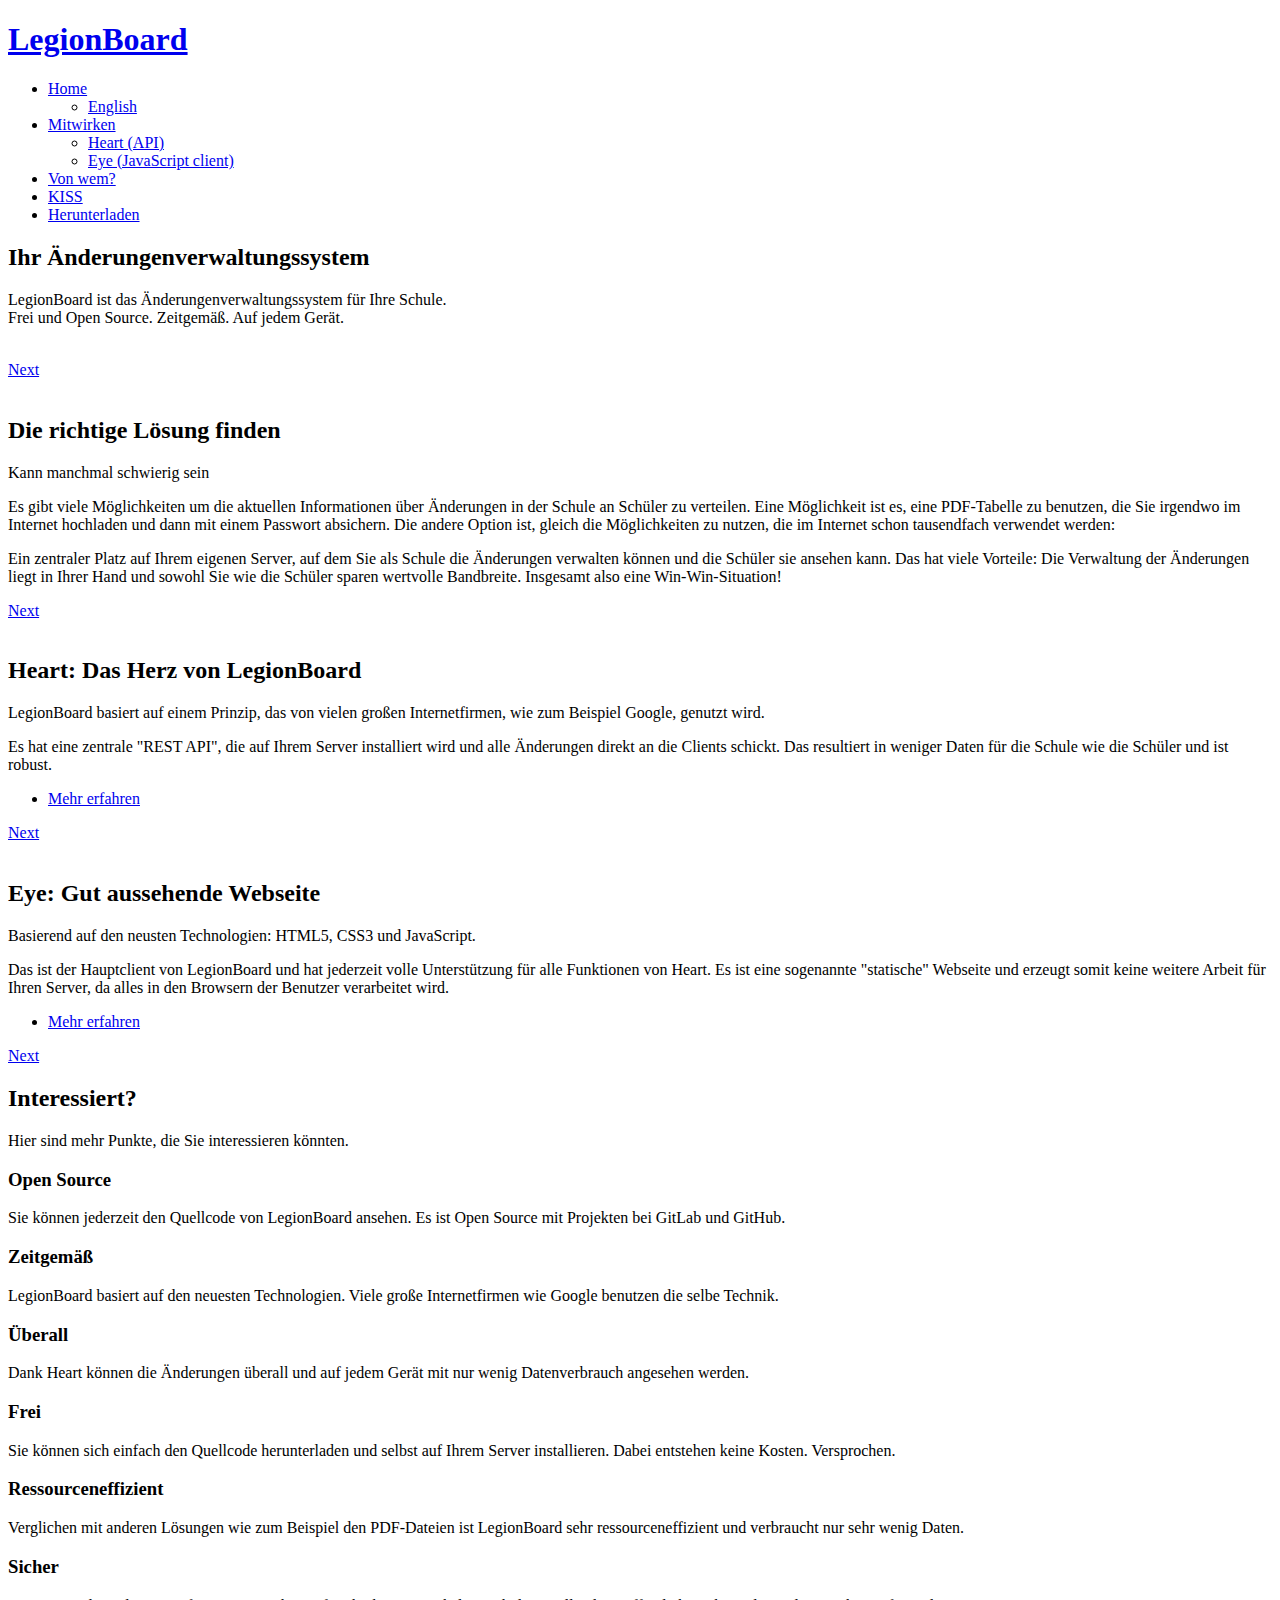
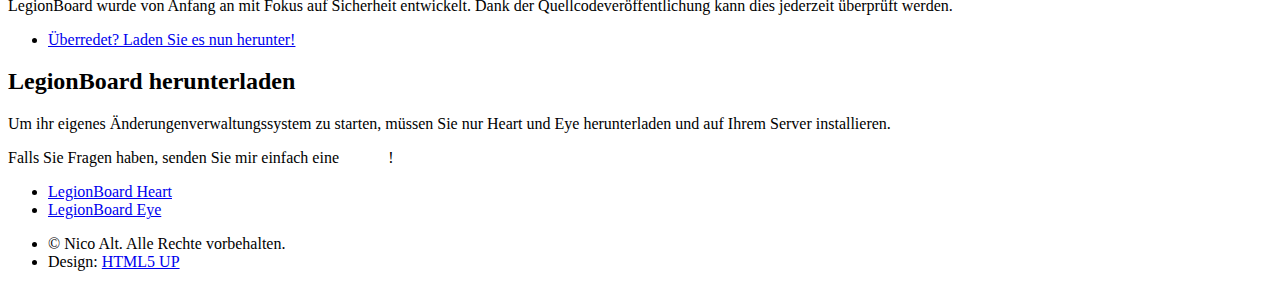
==== index_de.html @ 64b9f0b4 "Add link to KISS" ====
<!DOCTYPE HTML>
<!--
	Landed by HTML5 UP
	html5up.net | @n33co
	Free for personal and commercial use under the CCA 3.0 license (html5up.net/license)
-->
<html>
	<head>
		<title>LegionBoard</title>
		<meta charset="utf-8" />
		<meta name="viewport" content="width=device-width, initial-scale=1" />
		<!--[if lte IE 8]><script src="assets/js/ie/html5shiv.js"></script><![endif]-->
		<link rel="stylesheet" href="assets/css/main.css" />
		<!--[if lte IE 9]><link rel="stylesheet" href="assets/css/ie9.css" /><![endif]-->
		<!--[if lte IE 8]><link rel="stylesheet" href="assets/css/ie8.css" /><![endif]-->
	</head>
	<body class="landing">
		<div id="page-wrapper">

			<!-- Header -->
				<header id="header">
					<h1 id="logo"><a href="index_de.html">LegionBoard</a></h1>
					<nav id="nav">
						<ul>
							<li>
								<a href="index_de.html">Home</a>
								<ul>
									<li><a href="index.html">English</a></li>
								</ul>
							</li>
							<li>
								<a href="https://gitlab.com/groups/legionboard">Mitwirken</a>
								<ul>
									<li><a href="https://gitlab.com/legionboard/heart">Heart (API)</a></li>
									<li><a href="https://gitlab.com/legionboard/eye">Eye (JavaScript client)</a></li>
								</ul>
							</li>
							<li><a href="https://altnico.github.io/">Von wem?</a></li>
							<li><a href="kiss/index.html">KISS</a></li>
							<li><a href="#Download" class="button special scrolly">Herunterladen</a></li>
						</ul>
					</nav>
				</header>

			<!-- Banner -->
				<section id="banner">
					<div class="content">
						<header>
							<h2>Ihr Änderungenverwaltungssystem</h2>
							<p>LegionBoard ist das Änderungenverwaltungssystem für Ihre Schule.<br />
							Frei und Open Source. Zeitgemäß. Auf jedem Gerät.</p>
						</header>
						<span class="image"><img src="images/pic01.jpg" alt="" /></span>
					</div>
					<a href="#overview" class="goto-next scrolly">Next</a>
				</section>

			<!-- One -->
				<section id="overview" class="spotlight style1 bottom">
					<span class="image fit main"><img src="images/pic02.jpg" alt="" /></span>
					<div class="content">
						<div class="container">
							<div class="row">
								<div class="4u 12u$(medium)">
									<header>
										<h2>Die richtige Lösung finden</h2>
										<p>Kann manchmal schwierig sein</p>
									</header>
								</div>
								<div class="4u 12u$(medium)">
									<p>Es gibt viele Möglichkeiten um die aktuellen Informationen
									über Änderungen in der Schule an Schüler zu verteilen. Eine
									Möglichkeit ist es, eine PDF-Tabelle zu benutzen, die Sie
									irgendwo im Internet hochladen und dann mit einem Passwort
									absichern. Die andere Option ist, gleich die Möglichkeiten zu nutzen,
									die im Internet schon tausendfach verwendet werden: </p>
								</div>
								<div class="4u$ 12u$(medium)">
									<p>Ein zentraler Platz auf Ihrem eigenen Server, auf dem Sie als Schule
									die Änderungen verwalten können und die Schüler sie ansehen kann. Das
									hat viele Vorteile: Die Verwaltung der Änderungen liegt in Ihrer Hand und
									sowohl Sie wie die Schüler sparen wertvolle Bandbreite. Insgesamt also
									eine Win-Win-Situation!</p>
								</div>
							</div>
						</div>
					</div>
					<a href="#Heart" class="goto-next scrolly">Next</a>
				</section>

			<!-- Two -->
				<section id="Heart" class="spotlight style2 right">
					<span class="image fit main"><img src="images/pic03.jpg" alt="" /></span>
					<div class="content">
						<header>
							<h2>Heart: Das Herz von LegionBoard</h2>
							<p>LegionBoard basiert auf einem Prinzip, das von vielen großen Internetfirmen,
							wie zum Beispiel Google, genutzt wird.</p>
						</header>
						<p>Es hat eine zentrale "REST API", die auf Ihrem Server installiert wird und alle
						Änderungen direkt an die Clients schickt. Das resultiert in weniger Daten für die
						Schule wie die Schüler und ist robust.</p>
						<ul class="actions">
							<li><a href="https://gitlab.com/legionboard/heart" class="button">Mehr erfahren</a></li>
						</ul>
					</div>
					<a href="#Eye" class="goto-next scrolly">Next</a>
				</section>

			<!-- Three -->
				<section id="Eye" class="spotlight style3 left">
					<span class="image fit main bottom"><img src="images/pic04.jpg" alt="" /></span>
					<div class="content">
						<header>
							<h2>Eye: Gut aussehende Webseite</h2>
							<p>Basierend auf den neusten Technologien: HTML5, CSS3 und JavaScript.</p>
						</header>
						<p>Das ist der Hauptclient von LegionBoard und hat jederzeit volle Unterstützung für
						alle Funktionen von Heart. Es ist eine sogenannte "statische" Webseite und erzeugt
						somit keine weitere Arbeit für Ihren Server, da alles in den Browsern der Benutzer
						verarbeitet wird.</p>
						<ul class="actions">
							<li><a href="https://gitlab.com/legionboard/eye" class="button">Mehr erfahren</a></li>
						</ul>
					</div>
					<a href="#Points" class="goto-next scrolly">Next</a>
				</section>

			<!-- Four -->
				<section id="Points" class="wrapper style1 special fade-up">
					<div class="container">
						<header class="major">
							<h2>Interessiert?</h2>
							<p>Hier sind mehr Punkte, die Sie interessieren könnten.</p>
						</header>
						<div class="box alt">
							<div class="row uniform">
								<section class="4u 6u(medium) 12u$(xsmall)">
									<span class="icon alt major fa-file"></span>
									<h3>Open Source</h3>
									<p>Sie können jederzeit den Quellcode von LegionBoard ansehen. Es ist Open Source mit Projekten bei GitLab und GitHub.</p>
								</section>
								<section class="4u 6u$(medium) 12u$(xsmall)">
									<span class="icon alt major fa-comment"></span>
									<h3>Zeitgemäß</h3>
									<p>LegionBoard basiert auf den neuesten Technologien. Viele große Internetfirmen wie Google benutzen die selbe Technik.</p>
								</section>
								<section class="4u$ 6u(medium) 12u$(xsmall)">
									<span class="icon alt major fa-paper-plane"></span>
									<h3>Überall</h3>
									<p>Dank Heart können die Änderungen überall und auf jedem Gerät mit nur wenig Datenverbrauch angesehen werden.</p>
								</section>
								<section class="4u 6u$(medium) 12u$(xsmall)">
									<span class="icon alt major fa-flask"></span>
									<h3>Frei</h3>
									<p>Sie können sich einfach den Quellcode herunterladen und selbst auf Ihrem Server installieren. Dabei entstehen keine Kosten. Versprochen.</p>
								</section>
								<section class="4u 6u(medium) 12u$(xsmall)">
									<span class="icon alt major fa-area-chart"></span>
									<h3>Ressourceneffizient</h3>
									<p>Verglichen mit anderen Lösungen wie zum Beispiel den PDF-Dateien ist LegionBoard sehr ressourceneffizient und verbraucht nur sehr wenig Daten.</p>
								</section>
								<section class="4u$ 6u$(medium) 12u$(xsmall)">
									<span class="icon alt major fa-lock"></span>
									<h3>Sicher</h3>
									<p>LegionBoard wurde von Anfang an mit Fokus auf Sicherheit entwickelt. Dank der Quellcodeveröffentlichung kann dies jederzeit überprüft werden.</p>
								</section>
							</div>
						</div>
						<footer class="major">
							<ul class="actions">
								<li><a href="#Download" class="button scrolly">Überredet? Laden Sie es nun herunter!</a></li>
							</ul>
						</footer>
					</div>
				</section>

			<!-- Five -->
				<section id="Download" class="wrapper style2 special fade">
					<div class="container">
						<header>
							<h2>LegionBoard herunterladen</h2>
							<p>Um ihr eigenes Änderungenverwaltungssystem zu starten,
							müssen Sie nur Heart und Eye herunterladen und auf Ihrem
							Server installieren.</p>
							<p>Falls Sie Fragen haben, senden Sie mir einfach eine
							<a href="mailto:nicoalt@posteo.org?subject=LegionBoard&body=Hi Nico,%0D%0A%0D%0AIch habe Interesse an LegionBoard.%0D%0A%0D%0A" style="color: white">E-Mail</a>!</p>
						</header>
						<ul class="actions">
							<li><a href="https:/gitlab.com/legionboard/heart/tags" class="button fit" target="_blank">LegionBoard Heart</a></li>
							<li><a href="https:/gitlab.com/legionboard/eye/tags" class="button fit" target="_blank">LegionBoard Eye</a></li>
						</ul>
					</div>
				</section>

			<!-- Footer -->
				<footer id="footer">
					<ul class="copyright">
						<li>&copy; Nico Alt. Alle Rechte vorbehalten.</li><li>Design: <a href="http://html5up.net">HTML5 UP</a></li>
					</ul>
				</footer>

		</div>

		<!-- Scripts -->
			<script src="assets/js/jquery.min.js"></script>
			<script src="assets/js/jquery.scrolly.min.js"></script>
			<script src="assets/js/jquery.dropotron.min.js"></script>
			<script src="assets/js/jquery.scrollex.min.js"></script>
			<script src="assets/js/skel.min.js"></script>
			<script src="assets/js/util.js"></script>
			<!--[if lte IE 8]><script src="assets/js/ie/respond.min.js"></script><![endif]-->
			<script src="assets/js/main.js"></script>
	</body>
</html>
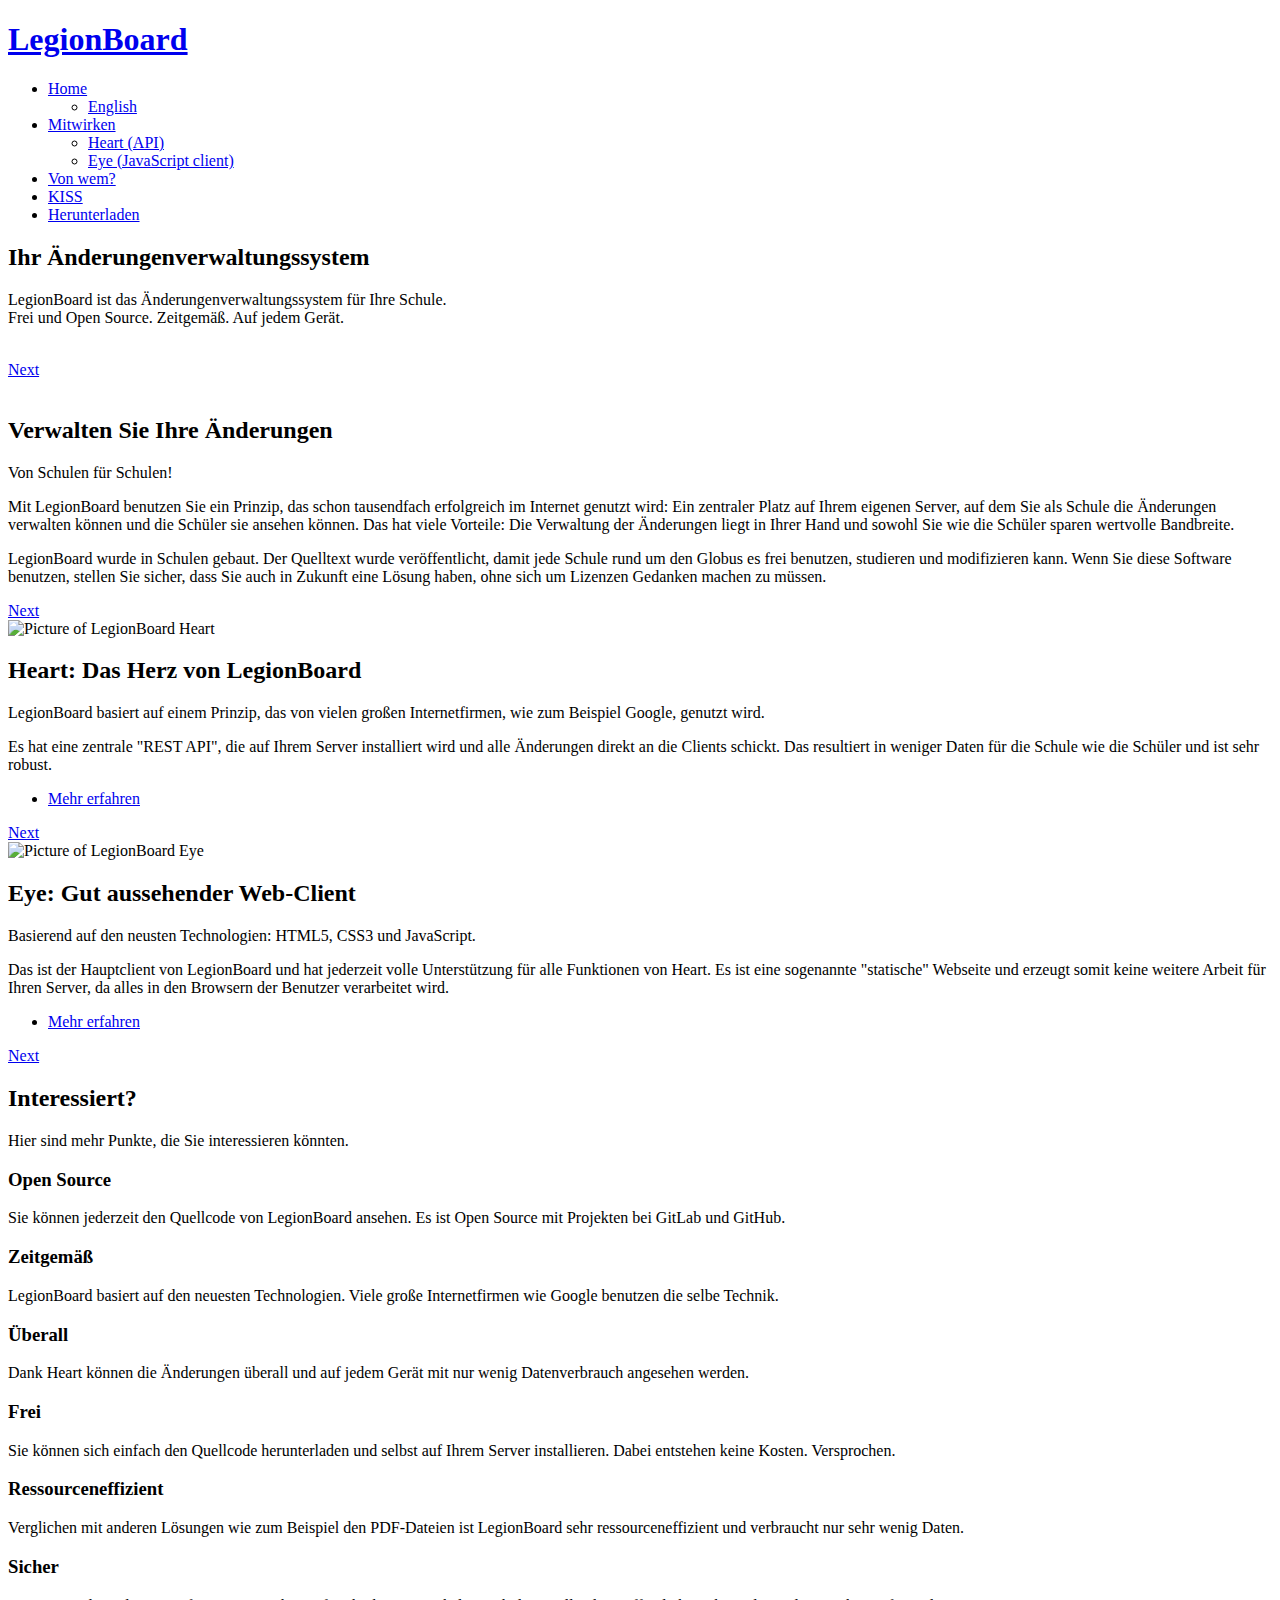
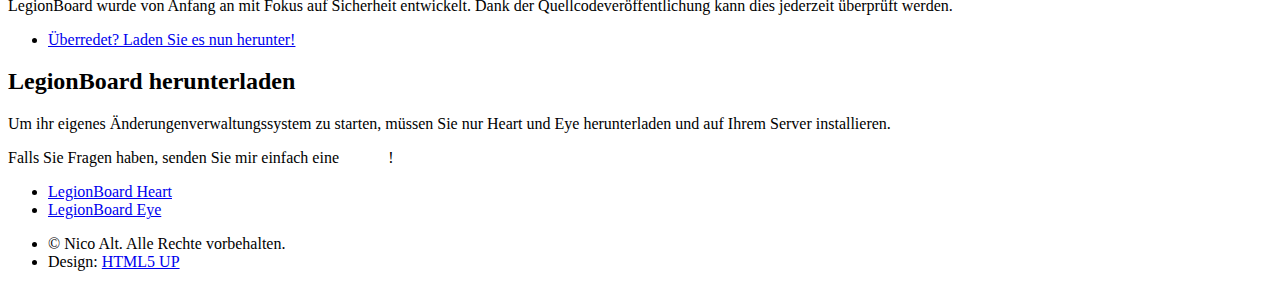
==== commit 970bf0fc: "Fix little mistakes" ====
--- a/index_de.html
+++ b/index_de.html
@@ -31,8 +31,8 @@
 							<li>
 								<a href="https://gitlab.com/groups/legionboard">Mitwirken</a>
 								<ul>
-									<li><a href="https://gitlab.com/legionboard/heart">Heart (API)</a></li>
-									<li><a href="https://gitlab.com/legionboard/eye">Eye (JavaScript client)</a></li>
+									<li><a href="#Heart" class="scrolly">Heart (API)</a></li>
+									<li><a href="#Eye" class="scrolly">Eye (JavaScript client)</a></li>
 								</ul>
 							</li>
 							<li><a href="https://altnico.github.io/">Von wem?</a></li>
@@ -63,24 +63,24 @@
 							<div class="row">
 								<div class="4u 12u$(medium)">
 									<header>
-										<h2>Die richtige Lösung finden</h2>
-										<p>Kann manchmal schwierig sein</p>
+										<h2>Verwalten Sie Ihre Änderungen</h2>
+										<p>Von Schulen für Schulen!</p>
 									</header>
 								</div>
 								<div class="4u 12u$(medium)">
-									<p>Es gibt viele Möglichkeiten um die aktuellen Informationen
-									über Änderungen in der Schule an Schüler zu verteilen. Eine
-									Möglichkeit ist es, eine PDF-Tabelle zu benutzen, die Sie
-									irgendwo im Internet hochladen und dann mit einem Passwort
-									absichern. Die andere Option ist, gleich die Möglichkeiten zu nutzen,
-									die im Internet schon tausendfach verwendet werden: </p>
+									<p>Mit LegionBoard benutzen Sie ein Prinzip, das schon
+									tausendfach erfolgreich im Internet genutzt wird: Ein zentraler Platz
+									auf Ihrem eigenen Server, auf dem Sie als Schule die Änderungen
+									verwalten können und die Schüler sie ansehen können. Das hat viele
+									Vorteile: Die Verwaltung der Änderungen liegt in Ihrer Hand und
+									sowohl Sie wie die Schüler sparen wertvolle Bandbreite.</p>
 								</div>
 								<div class="4u$ 12u$(medium)">
-									<p>Ein zentraler Platz auf Ihrem eigenen Server, auf dem Sie als Schule
-									die Änderungen verwalten können und die Schüler sie ansehen kann. Das
-									hat viele Vorteile: Die Verwaltung der Änderungen liegt in Ihrer Hand und
-									sowohl Sie wie die Schüler sparen wertvolle Bandbreite. Insgesamt also
-									eine Win-Win-Situation!</p>
+									<p>LegionBoard wurde in Schulen gebaut. Der Quelltext wurde veröffentlicht,
+									damit jede Schule rund um den Globus es frei benutzen, studieren und
+									modifizieren kann. Wenn Sie diese Software benutzen, stellen Sie sicher,
+									dass Sie auch in Zukunft eine Lösung haben, ohne sich um Lizenzen
+									Gedanken machen zu müssen.</p>
 								</div>
 							</div>
 						</div>
@@ -90,7 +90,7 @@
 
 			<!-- Two -->
 				<section id="Heart" class="spotlight style2 right">
-					<span class="image fit main"><img src="images/pic03.jpg" alt="" /></span>
+					<span class="image fit main"><img src="images/heart.jpg" alt="Picture of LegionBoard Heart" /></span>
 					<div class="content">
 						<header>
 							<h2>Heart: Das Herz von LegionBoard</h2>
@@ -99,7 +99,7 @@
 						</header>
 						<p>Es hat eine zentrale "REST API", die auf Ihrem Server installiert wird und alle
 						Änderungen direkt an die Clients schickt. Das resultiert in weniger Daten für die
-						Schule wie die Schüler und ist robust.</p>
+						Schule wie die Schüler und ist sehr robust.</p>
 						<ul class="actions">
 							<li><a href="https://gitlab.com/legionboard/heart" class="button">Mehr erfahren</a></li>
 						</ul>
@@ -109,10 +109,10 @@
 
 			<!-- Three -->
 				<section id="Eye" class="spotlight style3 left">
-					<span class="image fit main bottom"><img src="images/pic04.jpg" alt="" /></span>
-					<div class="content">
-						<header>
-							<h2>Eye: Gut aussehende Webseite</h2>
+					<span class="image fit main bottom"><img src="images/eye.jpg" alt="Picture of LegionBoard Eye" /></span>
+					<div class="content">
+						<header>
+							<h2>Eye: Gut aussehender Web-Client</h2>
 							<p>Basierend auf den neusten Technologien: HTML5, CSS3 und JavaScript.</p>
 						</header>
 						<p>Das ist der Hauptclient von LegionBoard und hat jederzeit volle Unterstützung für
@@ -187,8 +187,8 @@
 							<a href="mailto:nicoalt@posteo.org?subject=LegionBoard&body=Hi Nico,%0D%0A%0D%0AIch habe Interesse an LegionBoard.%0D%0A%0D%0A" style="color: white">E-Mail</a>!</p>
 						</header>
 						<ul class="actions">
-							<li><a href="https:/gitlab.com/legionboard/heart/tags" class="button fit" target="_blank">LegionBoard Heart</a></li>
-							<li><a href="https:/gitlab.com/legionboard/eye/tags" class="button fit" target="_blank">LegionBoard Eye</a></li>
+							<li><a href="https://gitlab.com/legionboard/heart/tags" class="button fit" target="_blank">LegionBoard Heart</a></li>
+							<li><a href="https://gitlab.com/legionboard/eye/tags" class="button fit" target="_blank">LegionBoard Eye</a></li>
 						</ul>
 					</div>
 				</section>
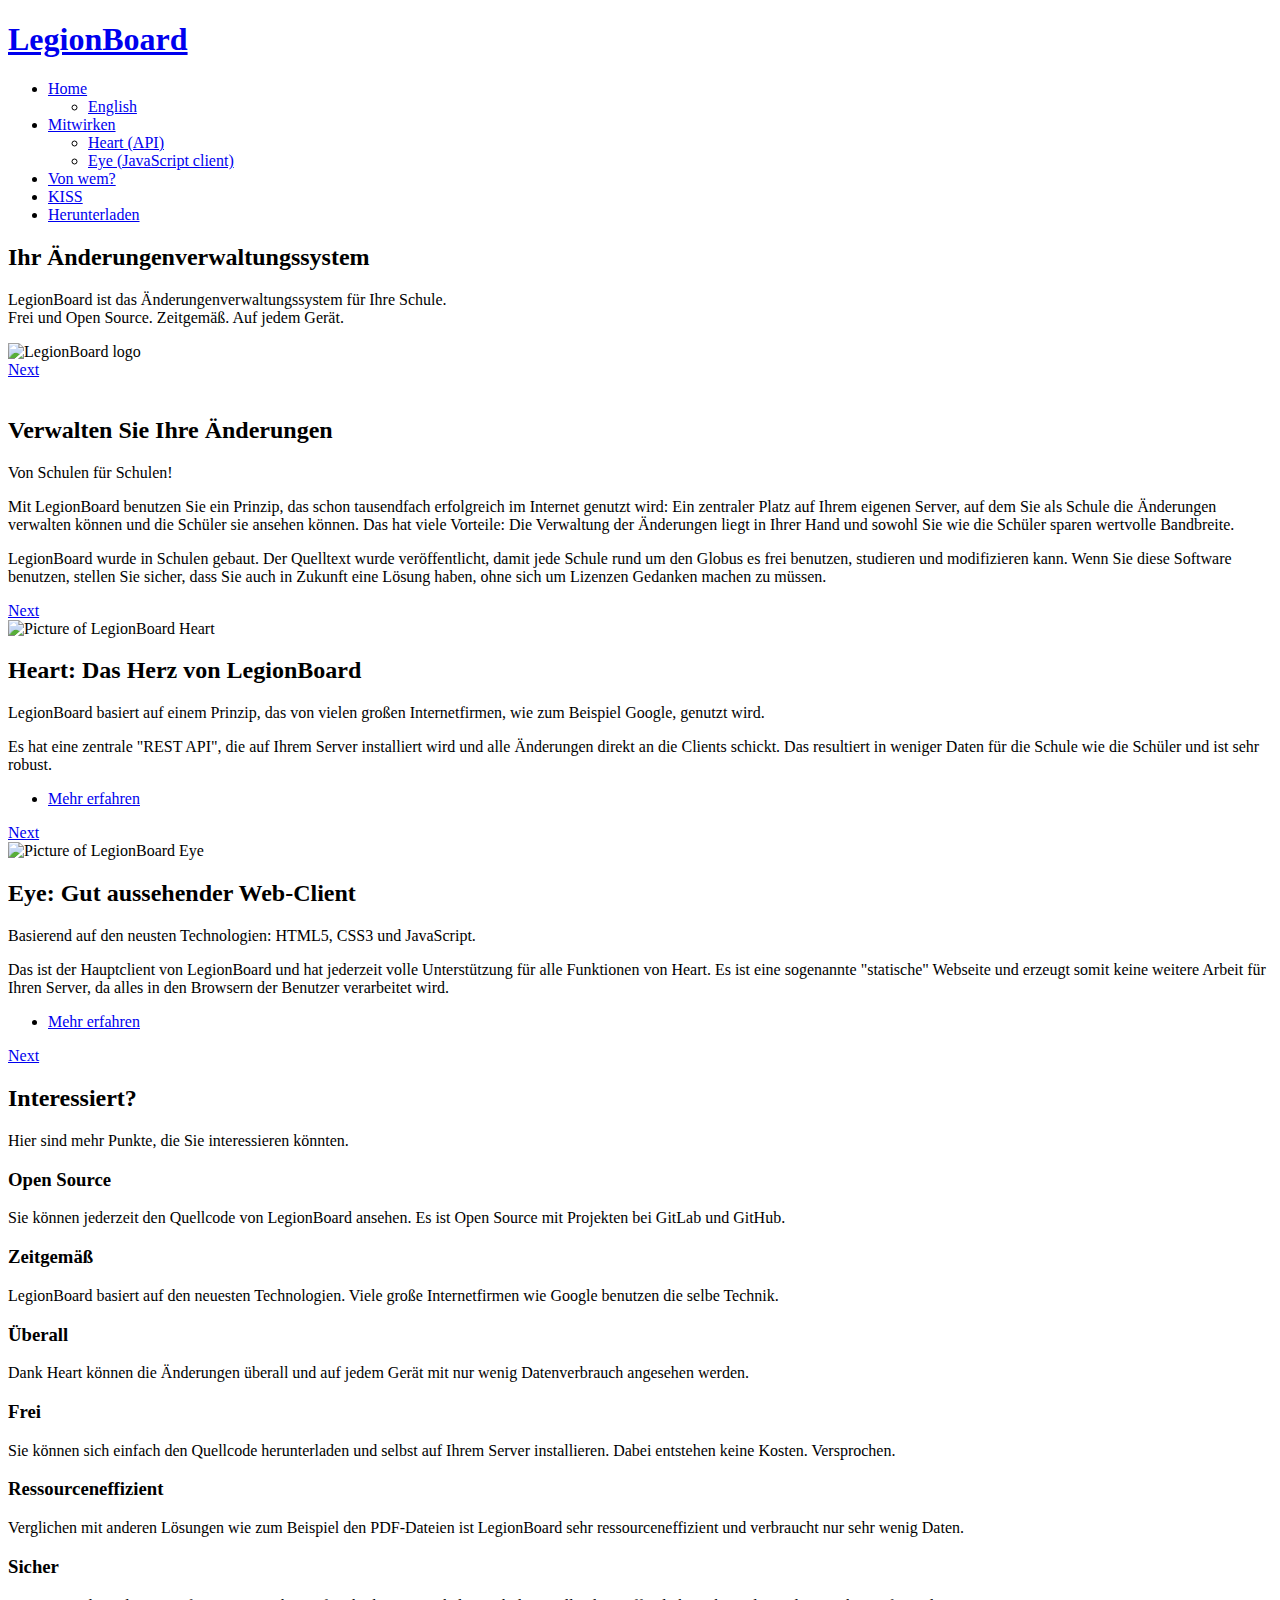
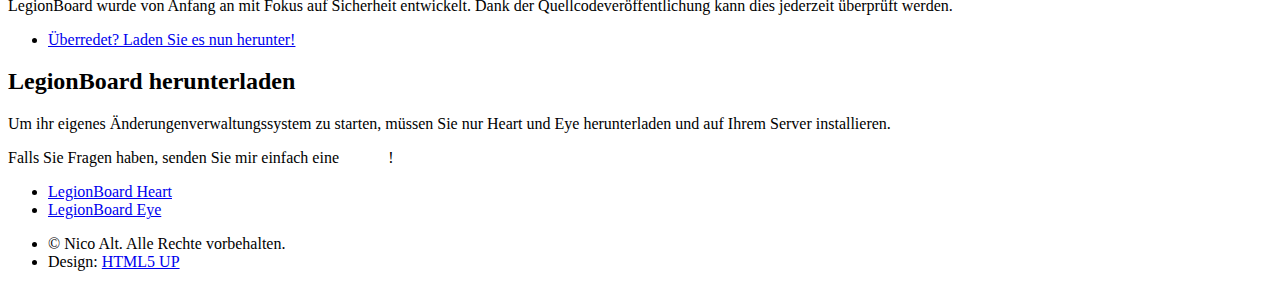
==== commit 489d6773: "Fix logo in German translation" ====
--- a/index_de.html
+++ b/index_de.html
@@ -50,7 +50,7 @@
 							<p>LegionBoard ist das Änderungenverwaltungssystem für Ihre Schule.<br />
 							Frei und Open Source. Zeitgemäß. Auf jedem Gerät.</p>
 						</header>
-						<span class="image"><img src="images/pic01.jpg" alt="" /></span>
+						<span class="image"><img src="images/legionboard.png" alt="LegionBoard logo" /></span>
 					</div>
 					<a href="#overview" class="goto-next scrolly">Next</a>
 				</section>
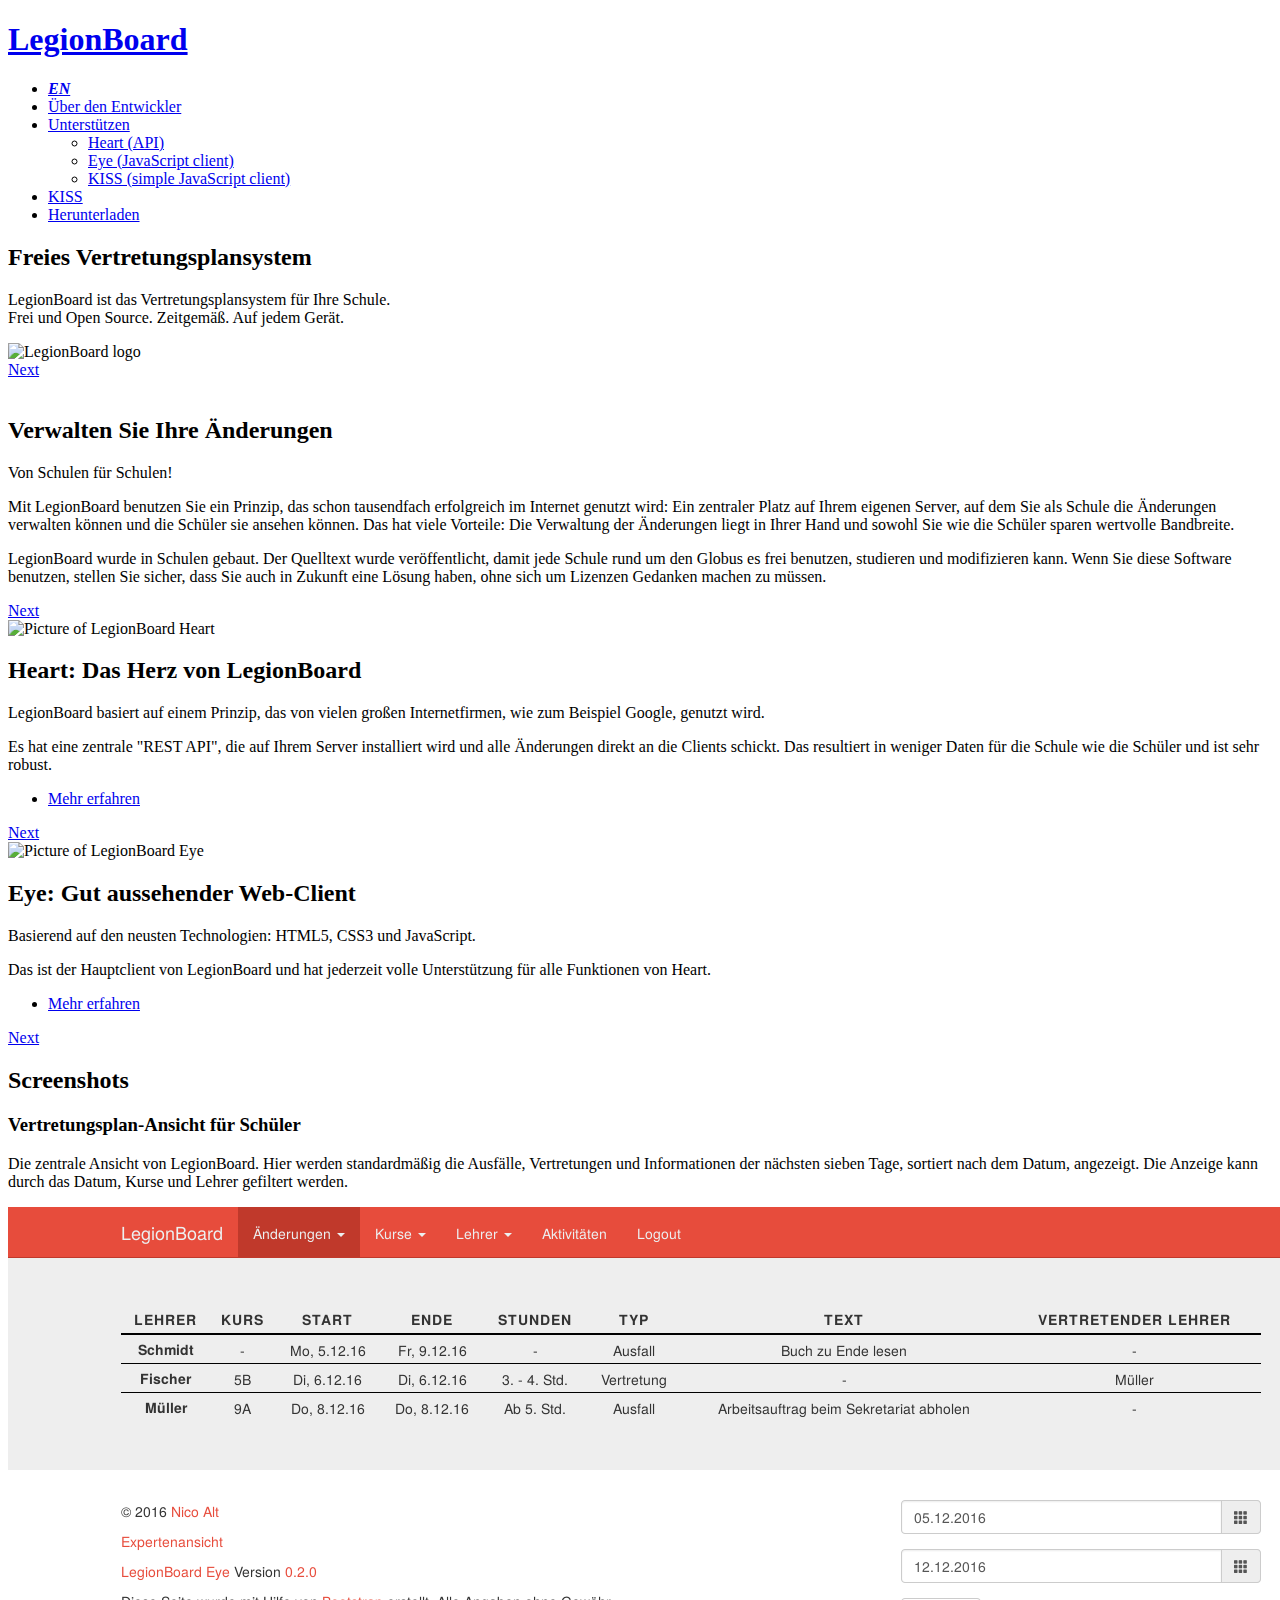
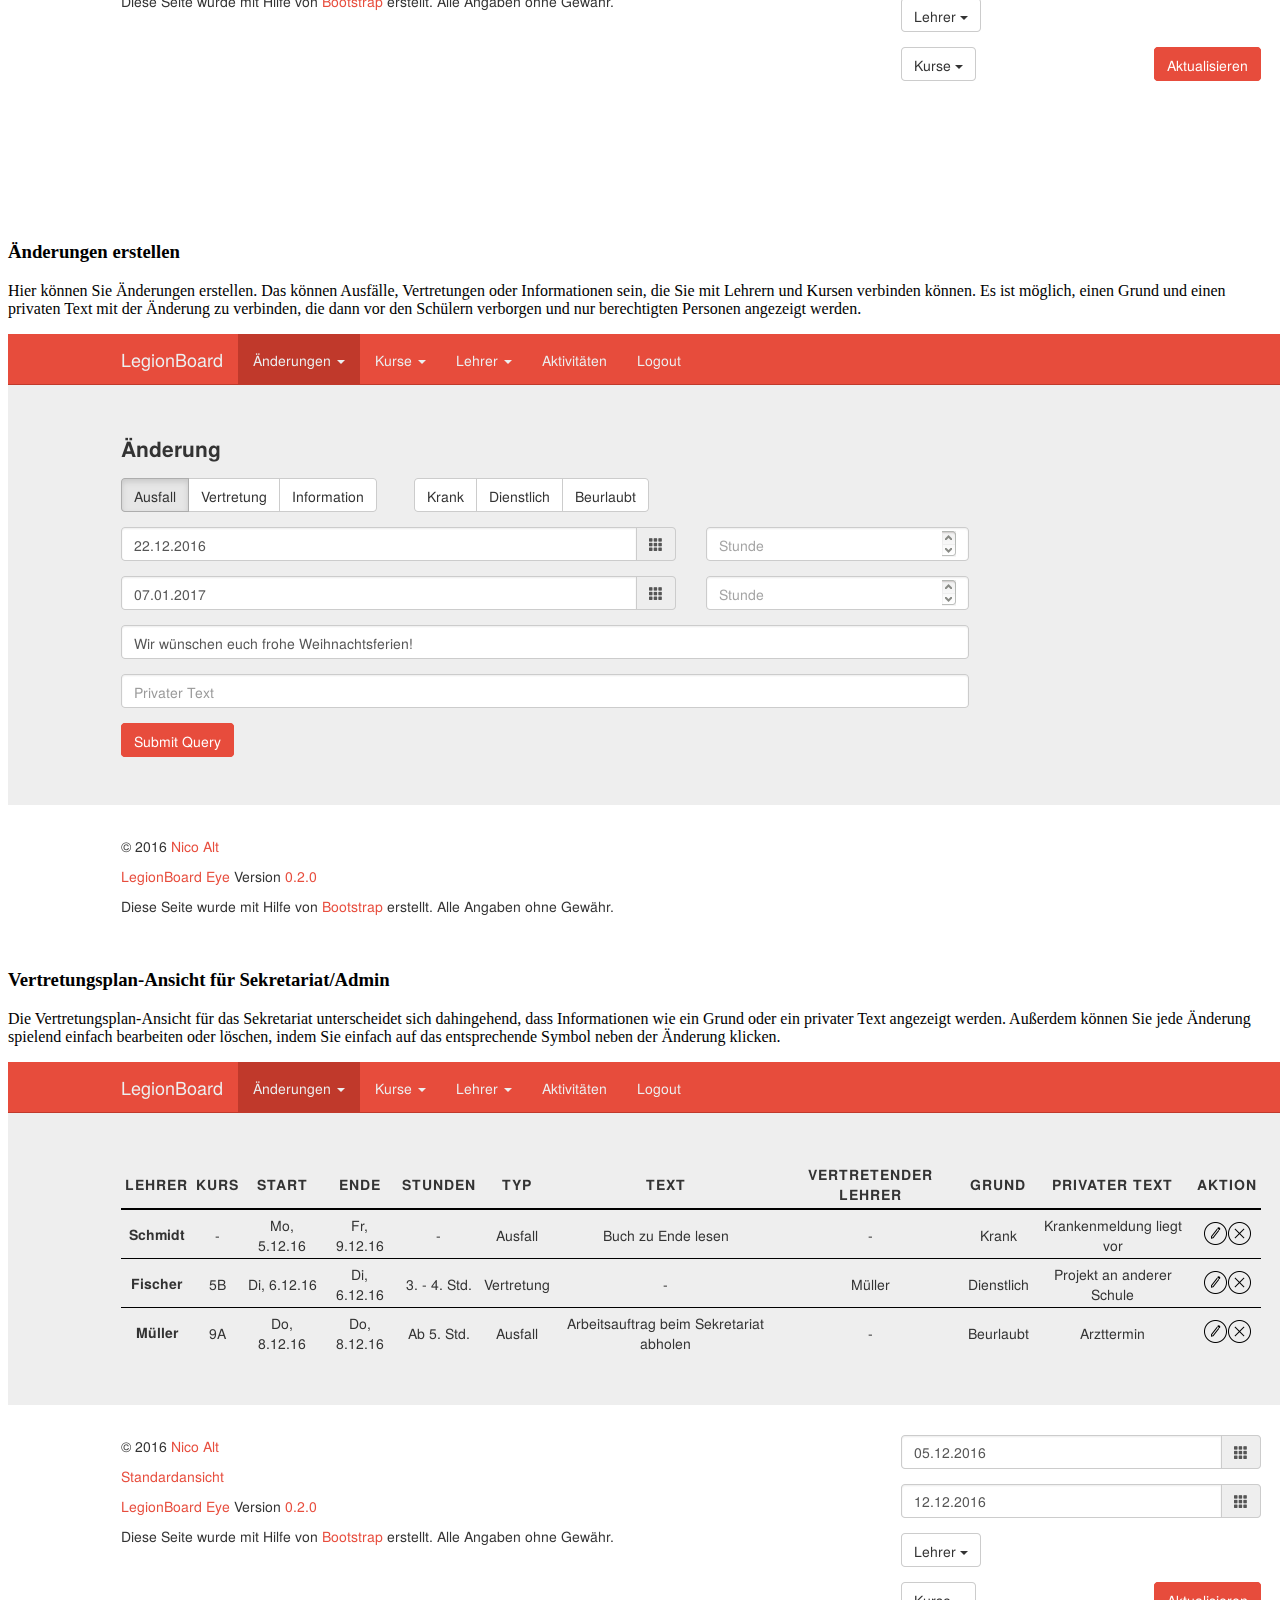
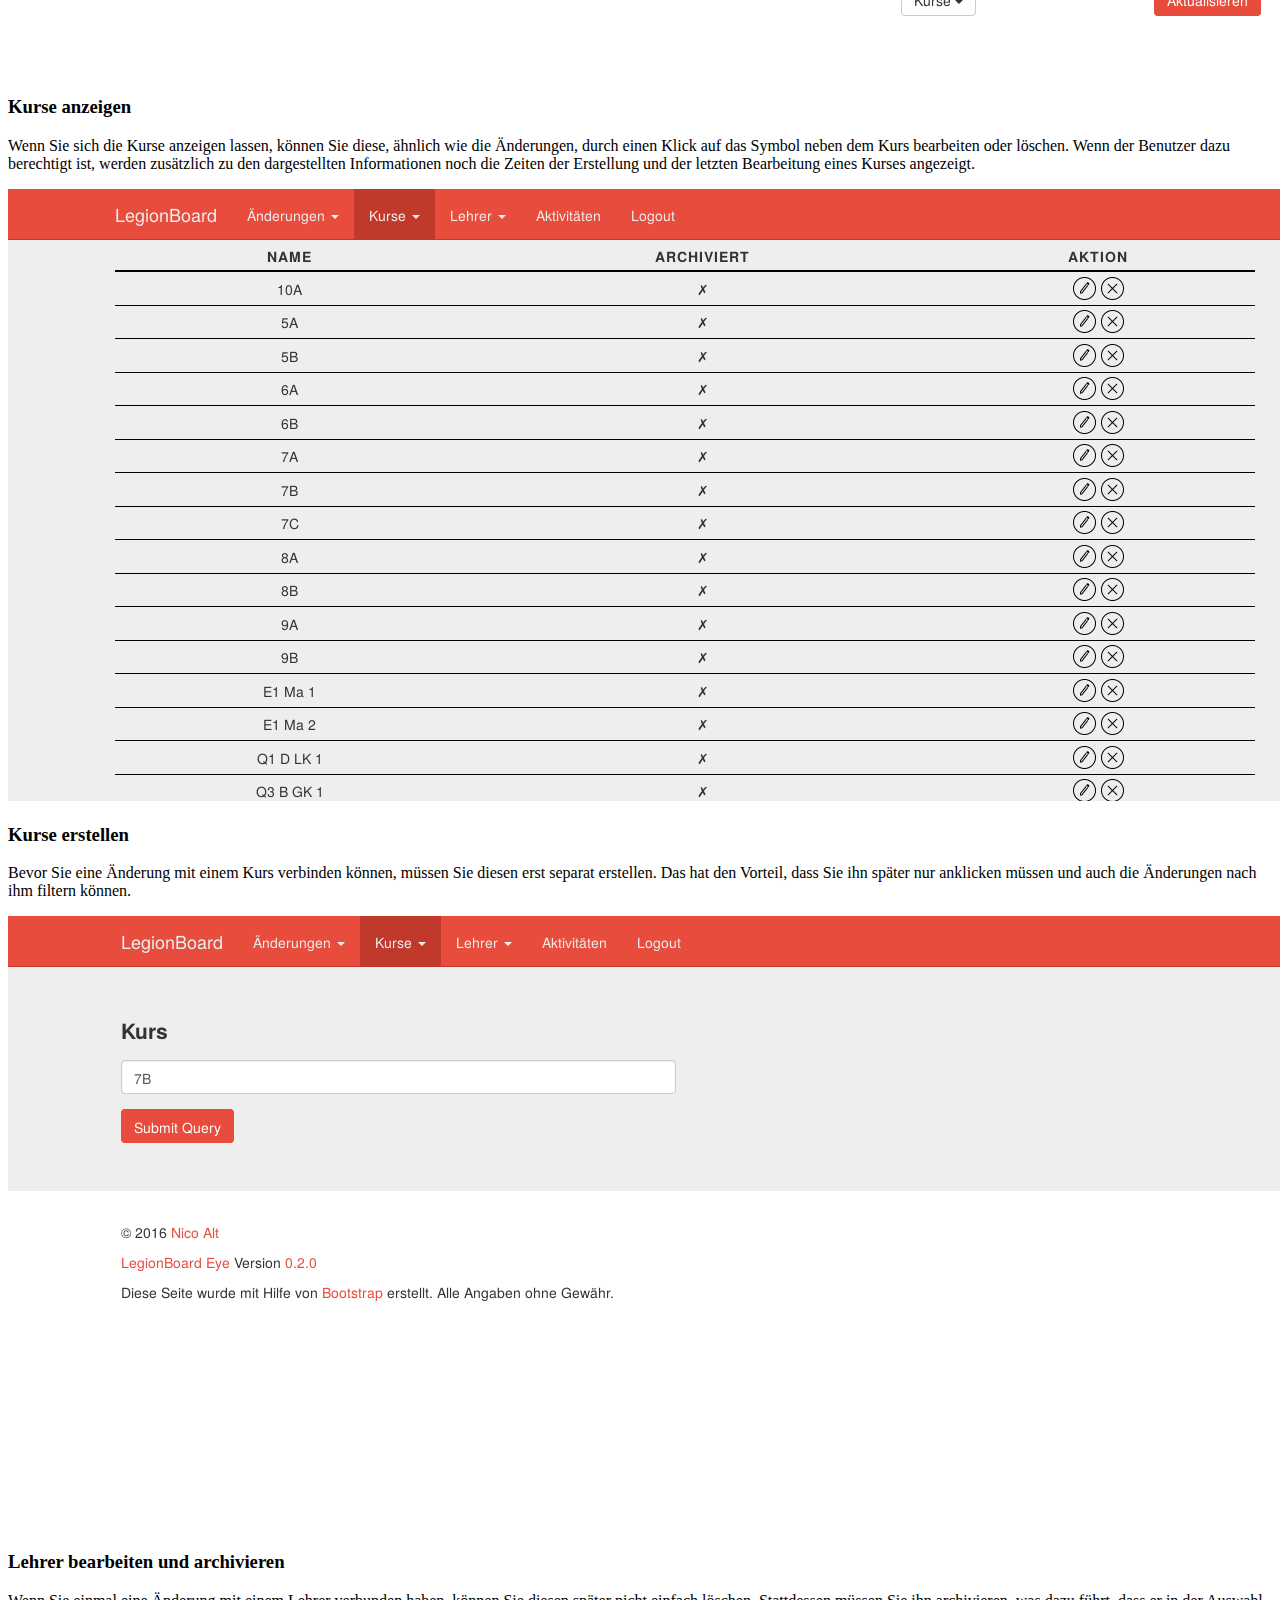
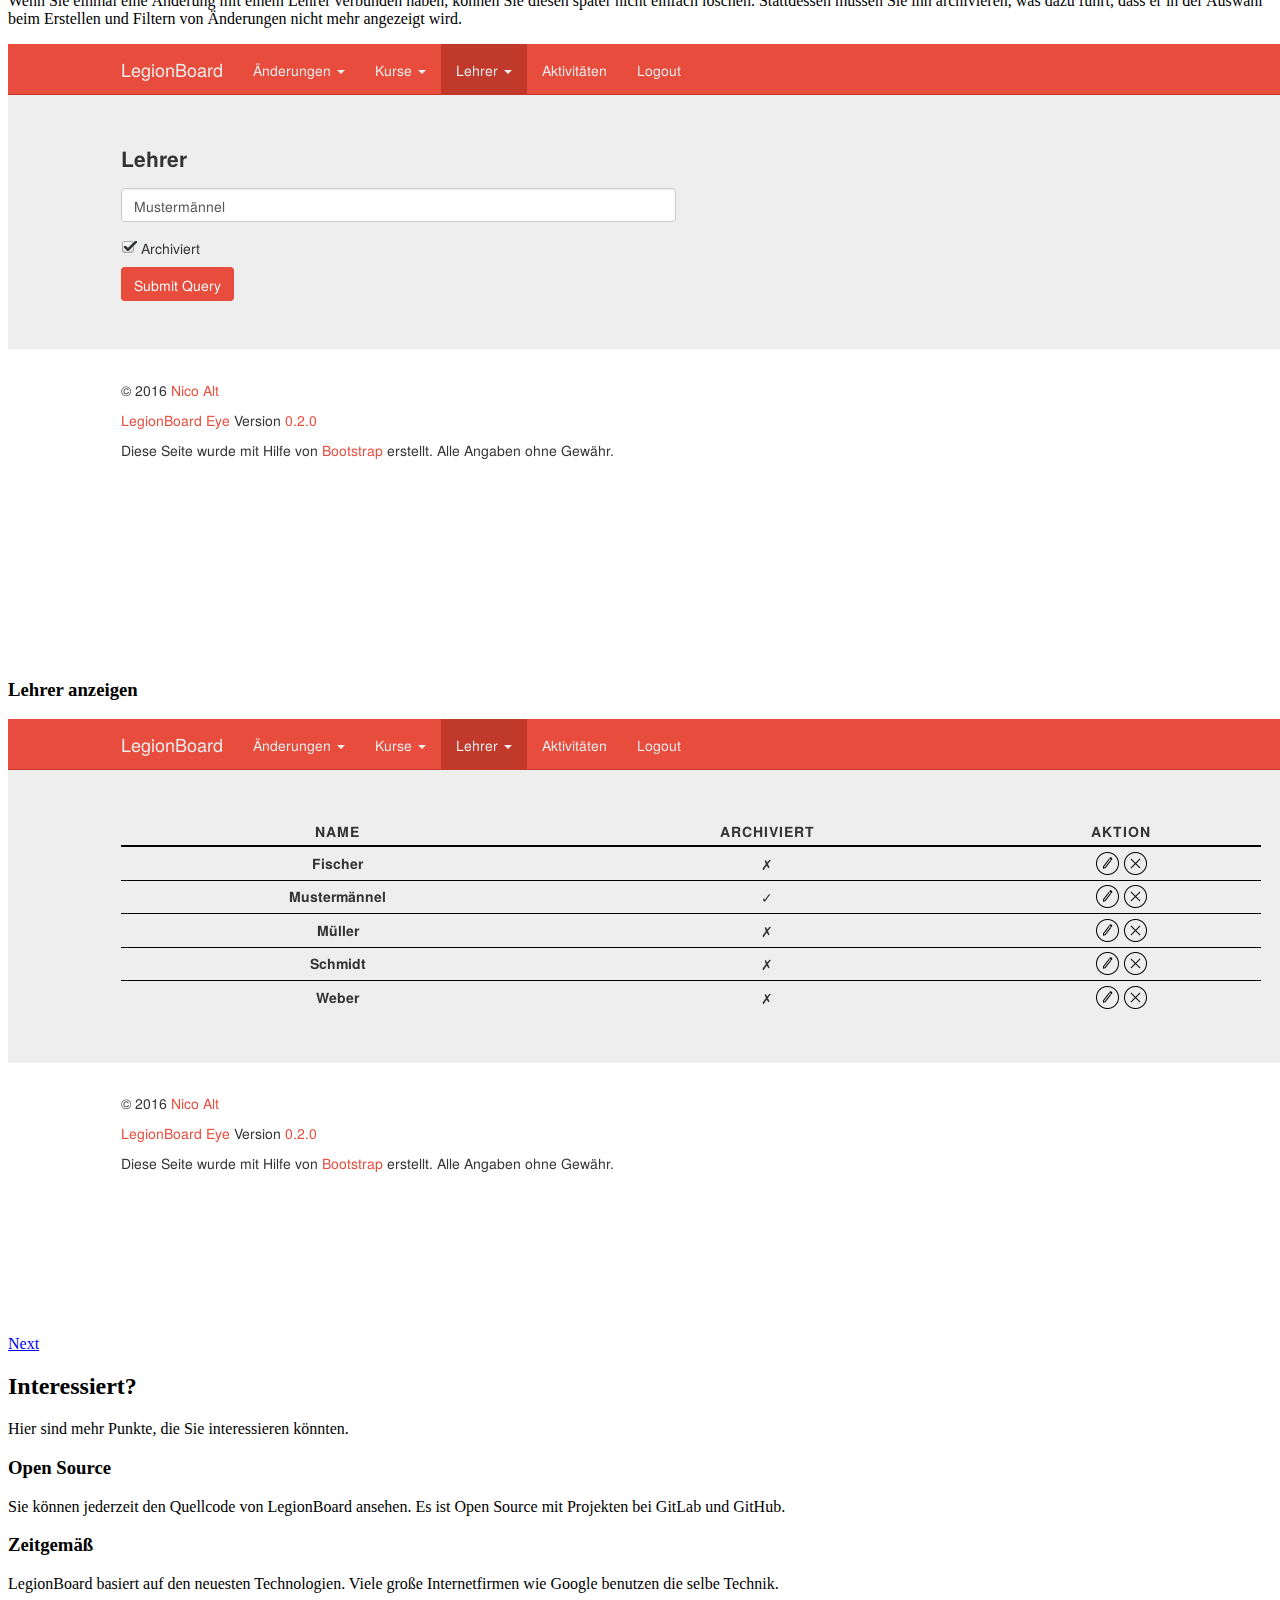
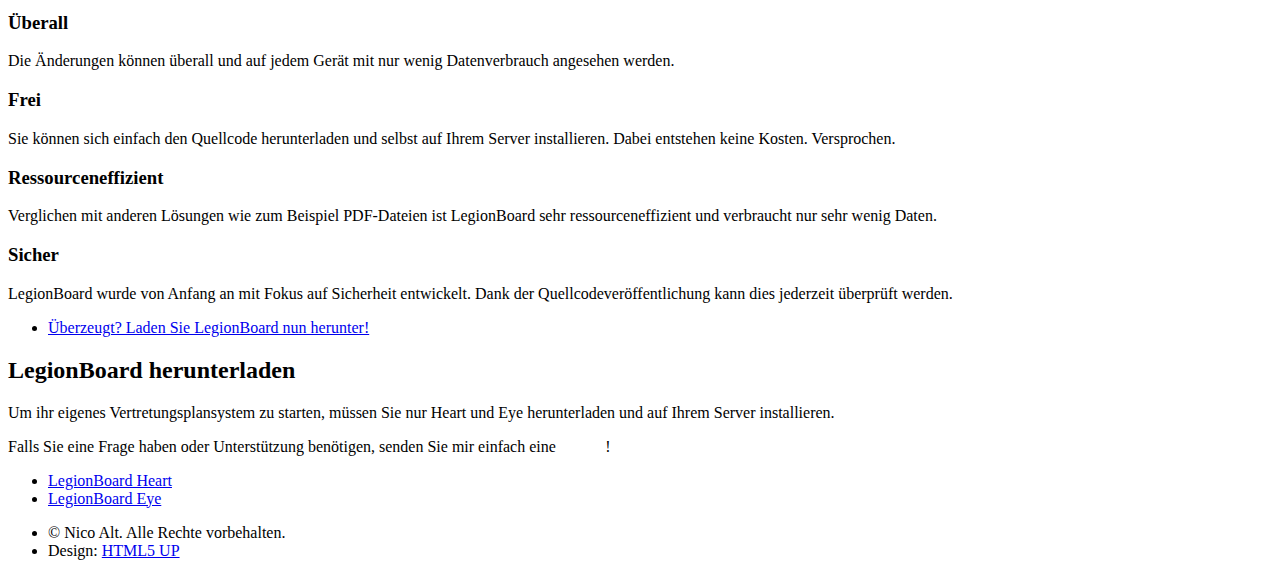
==== commit 473838c7: "Revise website with adding screenshots of Eye" ====
--- a/index_de.html
+++ b/index_de.html
@@ -6,13 +6,16 @@
 -->
 <html>
 	<head>
-		<title>LegionBoard</title>
+		<title>LegionBoard - Freies Vertretungsplansystem für Schulen</title>
 		<meta charset="utf-8" />
 		<meta name="viewport" content="width=device-width, initial-scale=1" />
 		<!--[if lte IE 8]><script src="assets/js/ie/html5shiv.js"></script><![endif]-->
 		<link rel="stylesheet" href="assets/css/main.css" />
 		<!--[if lte IE 9]><link rel="stylesheet" href="assets/css/ie9.css" /><![endif]-->
 		<!--[if lte IE 8]><link rel="stylesheet" href="assets/css/ie8.css" /><![endif]-->
+		<meta name="description" content="LegionBoard ist das Vertretungsplansystem für Ihre Schule. Frei und Open Source. Zeitgemäß. Auf jedem Gerät.">
+		<meta name="keywords" content="LegionBoard,Vertretungsplan,System,Schule,Open,Source,FOSS,Nico,Alt">
+		<meta name="author" content="Nico Alt">
 	</head>
 	<body class="landing">
 		<div id="page-wrapper">
@@ -22,20 +25,16 @@
 					<h1 id="logo"><a href="index_de.html">LegionBoard</a></h1>
 					<nav id="nav">
 						<ul>
+							<li><a href="index.html"><i><b>EN</b></i></a></li>
+							<li><a href="https://altnico.github.io/">Über den Entwickler</a></li>
 							<li>
-								<a href="index_de.html">Home</a>
+								<a href="https://gitlab.com/groups/legionboard">Unterstützen</a>
 								<ul>
-									<li><a href="index.html">English</a></li>
+									<li><a href="https://gitlab.com/legionboard/heart" class="scrolly">Heart (API)</a></li>
+									<li><a href="https://gitlab.com/legionboard/eye" class="scrolly">Eye (JavaScript client)</a></li>
+									<li><a href="https://gitlab.com/legionboard/kiss" class="scrolly">KISS (simple JavaScript client)</a></li>
 								</ul>
 							</li>
-							<li>
-								<a href="https://gitlab.com/groups/legionboard">Mitwirken</a>
-								<ul>
-									<li><a href="#Heart" class="scrolly">Heart (API)</a></li>
-									<li><a href="#Eye" class="scrolly">Eye (JavaScript client)</a></li>
-								</ul>
-							</li>
-							<li><a href="https://altnico.github.io/">Von wem?</a></li>
 							<li><a href="kiss/index.html">KISS</a></li>
 							<li><a href="#Download" class="button special scrolly">Herunterladen</a></li>
 						</ul>
@@ -46,8 +45,8 @@
 				<section id="banner">
 					<div class="content">
 						<header>
-							<h2>Ihr Änderungenverwaltungssystem</h2>
-							<p>LegionBoard ist das Änderungenverwaltungssystem für Ihre Schule.<br />
+							<h2>Freies Vertretungsplansystem</h2>
+							<p>LegionBoard ist das Vertretungsplansystem für Ihre Schule.<br />
 							Frei und Open Source. Zeitgemäß. Auf jedem Gerät.</p>
 						</header>
 						<span class="image"><img src="images/legionboard.png" alt="LegionBoard logo" /></span>
@@ -90,7 +89,7 @@
 
 			<!-- Two -->
 				<section id="Heart" class="spotlight style2 right">
-					<span class="image fit main"><img src="images/heart.jpg" alt="Picture of LegionBoard Heart" /></span>
+					<span class="image fit main"><img src="images/heart.png" alt="Picture of LegionBoard Heart" /></span>
 					<div class="content">
 						<header>
 							<h2>Heart: Das Herz von LegionBoard</h2>
@@ -116,12 +115,125 @@
 							<p>Basierend auf den neusten Technologien: HTML5, CSS3 und JavaScript.</p>
 						</header>
 						<p>Das ist der Hauptclient von LegionBoard und hat jederzeit volle Unterstützung für
-						alle Funktionen von Heart. Es ist eine sogenannte "statische" Webseite und erzeugt
-						somit keine weitere Arbeit für Ihren Server, da alles in den Browsern der Benutzer
-						verarbeitet wird.</p>
+						alle Funktionen von Heart.</p>
 						<ul class="actions">
 							<li><a href="https://gitlab.com/legionboard/eye" class="button">Mehr erfahren</a></li>
 						</ul>
+					</div>
+					<a href="#Screenshots" class="goto-next scrolly">Next</a>
+				</section>
+
+			<!-- Screenshots -->
+				<section id="Screenshots" class="wrapper style1 special fade-up">
+					<div class="container">
+						<header class="major">
+							<h2>Screenshots</h2>
+						</header>
+						<div class="box alt">
+							<div class="row uniform">
+								<header>
+									<h3>Vertretungsplan-Ansicht für Schüler</h3>
+									<p>
+										Die zentrale Ansicht von LegionBoard. Hier werden standardmäßig die Ausfälle, Vertretungen und Informationen
+										der nächsten sieben Tage, sortiert nach dem Datum, angezeigt. Die Anzeige kann durch das Datum, Kurse und
+										Lehrer gefiltert werden.
+									</p>
+								</header>
+								<div class="12u$">
+									<a href="images/screenshots/changes-show-student.png">
+										<span class="image fit">
+												<img src="images/screenshots/changes-show-student.png" alt="Vertretungsplan-Ansicht für Schüler" />
+										</span>
+									</a>
+								</div>
+								<header>
+									<h3>Änderungen erstellen</h3>
+									<p>
+										Hier können Sie Änderungen erstellen. Das können Ausfälle, Vertretungen oder Informationen sein, die Sie mit
+										Lehrern und Kursen verbinden können. Es ist möglich, einen Grund und einen privaten Text mit der Änderung
+										zu verbinden, die dann vor den Schülern verborgen und nur berechtigten Personen angezeigt werden.
+									</p>
+								</header>
+								<div class="12u$">
+									<a href="images/screenshots/changes-create.png">
+										<span class="image fit">
+												<img src="images/screenshots/changes-create.png" alt="Änderungen erstellen" />
+										</span>
+									</a>
+								</div>
+								<header>
+									<h3>Vertretungsplan-Ansicht für Sekretariat/Admin</h3>
+									<p>
+										Die Vertretungsplan-Ansicht für das Sekretariat unterscheidet sich dahingehend, dass Informationen wie
+										ein Grund oder ein privater Text angezeigt werden. Außerdem können Sie jede Änderung spielend einfach
+										bearbeiten oder löschen, indem Sie einfach auf das entsprechende Symbol neben der Änderung klicken.
+									</p>
+								</header>
+								<div class="12u$">
+									<a href="images/screenshots/changes-show-admin.png">
+										<span class="image fit">
+												<img src="images/screenshots/changes-show-admin.png" alt="Vertretungsplan-Ansicht für Sekretariat/Admin" />
+										</span>
+									</a>
+								</div>
+								<header>
+									<h3>Kurse anzeigen</h3>
+									<p>
+										Wenn Sie sich die Kurse anzeigen lassen, können Sie diese, ähnlich wie die Änderungen, durch einen Klick
+										auf das Symbol neben dem Kurs bearbeiten oder löschen. Wenn der Benutzer dazu berechtigt ist, werden
+										zusätzlich zu den dargestellten Informationen noch die Zeiten der Erstellung und der letzten Bearbeitung
+										eines Kurses angezeigt.
+									</p>
+								</header>
+								<div class="12u$">
+									<a href="images/screenshots/courses-show.png">
+										<span class="image fit">
+												<img src="images/screenshots/courses-show.png" alt="Kurse anzeigen" />
+										</span>
+									</a>
+								</div>
+								<header>
+									<h3>Kurse erstellen</h3>
+									<p>
+										Bevor Sie eine Änderung mit einem Kurs verbinden können, müssen Sie diesen erst separat erstellen.
+										Das hat den Vorteil, dass Sie ihn später nur anklicken müssen und auch die Änderungen nach ihm filtern
+										können.
+									</p>
+								</header>
+								<div class="12u$">
+									<a href="images/screenshots/courses-create.png">
+										<span class="image fit">
+												<img src="images/screenshots/courses-create.png" alt="Kurse erstellen" />
+										</span>
+									</a>
+								</div>
+								<header>
+									<h3>Lehrer bearbeiten und archivieren</h3>
+									<p>
+										Wenn Sie einmal eine Änderung mit einem Lehrer verbunden haben, können Sie diesen später nicht einfach löschen.
+										Stattdessen müssen Sie ihn archivieren, was dazu führt, dass er in der Auswahl beim Erstellen und Filtern von
+										Änderungen nicht mehr angezeigt wird.
+									</p>
+								</header>
+								<div class="12u$">
+									<a href="images/screenshots/teachers-edit.png">
+										<span class="image fit">
+												<img src="images/screenshots/teachers-edit.png" alt="Lehrer bearbeiten und archivieren" />
+										</span>
+									</a>
+								</div>
+								<header>
+									<h3>Lehrer anzeigen</h3>
+								</header>
+								<div class="12u$">
+									<a href="images/screenshots/teachers-show.png">
+										<span class="image fit">
+												<img src="images/screenshots/teachers-show.png" alt="Lehrer anzeigen" />
+										</span>
+									</a>
+								</div>
+							</div>
+						</div>
 					</div>
 					<a href="#Points" class="goto-next scrolly">Next</a>
 				</section>
@@ -148,7 +260,7 @@
 								<section class="4u$ 6u(medium) 12u$(xsmall)">
 									<span class="icon alt major fa-paper-plane"></span>
 									<h3>Überall</h3>
-									<p>Dank Heart können die Änderungen überall und auf jedem Gerät mit nur wenig Datenverbrauch angesehen werden.</p>
+									<p>Die Änderungen können überall und auf jedem Gerät mit nur wenig Datenverbrauch angesehen werden.</p>
 								</section>
 								<section class="4u 6u$(medium) 12u$(xsmall)">
 									<span class="icon alt major fa-flask"></span>
@@ -158,7 +270,7 @@
 								<section class="4u 6u(medium) 12u$(xsmall)">
 									<span class="icon alt major fa-area-chart"></span>
 									<h3>Ressourceneffizient</h3>
-									<p>Verglichen mit anderen Lösungen wie zum Beispiel den PDF-Dateien ist LegionBoard sehr ressourceneffizient und verbraucht nur sehr wenig Daten.</p>
+									<p>Verglichen mit anderen Lösungen wie zum Beispiel PDF-Dateien ist LegionBoard sehr ressourceneffizient und verbraucht nur sehr wenig Daten.</p>
 								</section>
 								<section class="4u$ 6u$(medium) 12u$(xsmall)">
 									<span class="icon alt major fa-lock"></span>
@@ -169,7 +281,7 @@
 						</div>
 						<footer class="major">
 							<ul class="actions">
-								<li><a href="#Download" class="button scrolly">Überredet? Laden Sie es nun herunter!</a></li>
+								<li><a href="#Download" class="button scrolly">Überzeugt? Laden Sie LegionBoard nun herunter!</a></li>
 							</ul>
 						</footer>
 					</div>
@@ -180,11 +292,11 @@
 					<div class="container">
 						<header>
 							<h2>LegionBoard herunterladen</h2>
-							<p>Um ihr eigenes Änderungenverwaltungssystem zu starten,
+							<p>Um ihr eigenes Vertretungsplansystem zu starten,
 							müssen Sie nur Heart und Eye herunterladen und auf Ihrem
 							Server installieren.</p>
-							<p>Falls Sie Fragen haben, senden Sie mir einfach eine
-							<a href="mailto:nicoalt@posteo.org?subject=LegionBoard&body=Hi Nico,%0D%0A%0D%0AIch habe Interesse an LegionBoard.%0D%0A%0D%0A" style="color: white">E-Mail</a>!</p>
+							<p>Falls Sie eine Frage haben oder Unterstützung benötigen, senden Sie mir einfach eine
+							<a href="mailto:nicoalt@posteo.org?subject=LegionBoard" style="color: white">E-Mail</a>!</p>
 						</header>
 						<ul class="actions">
 							<li><a href="https://gitlab.com/legionboard/heart/tags" class="button fit" target="_blank">LegionBoard Heart</a></li>
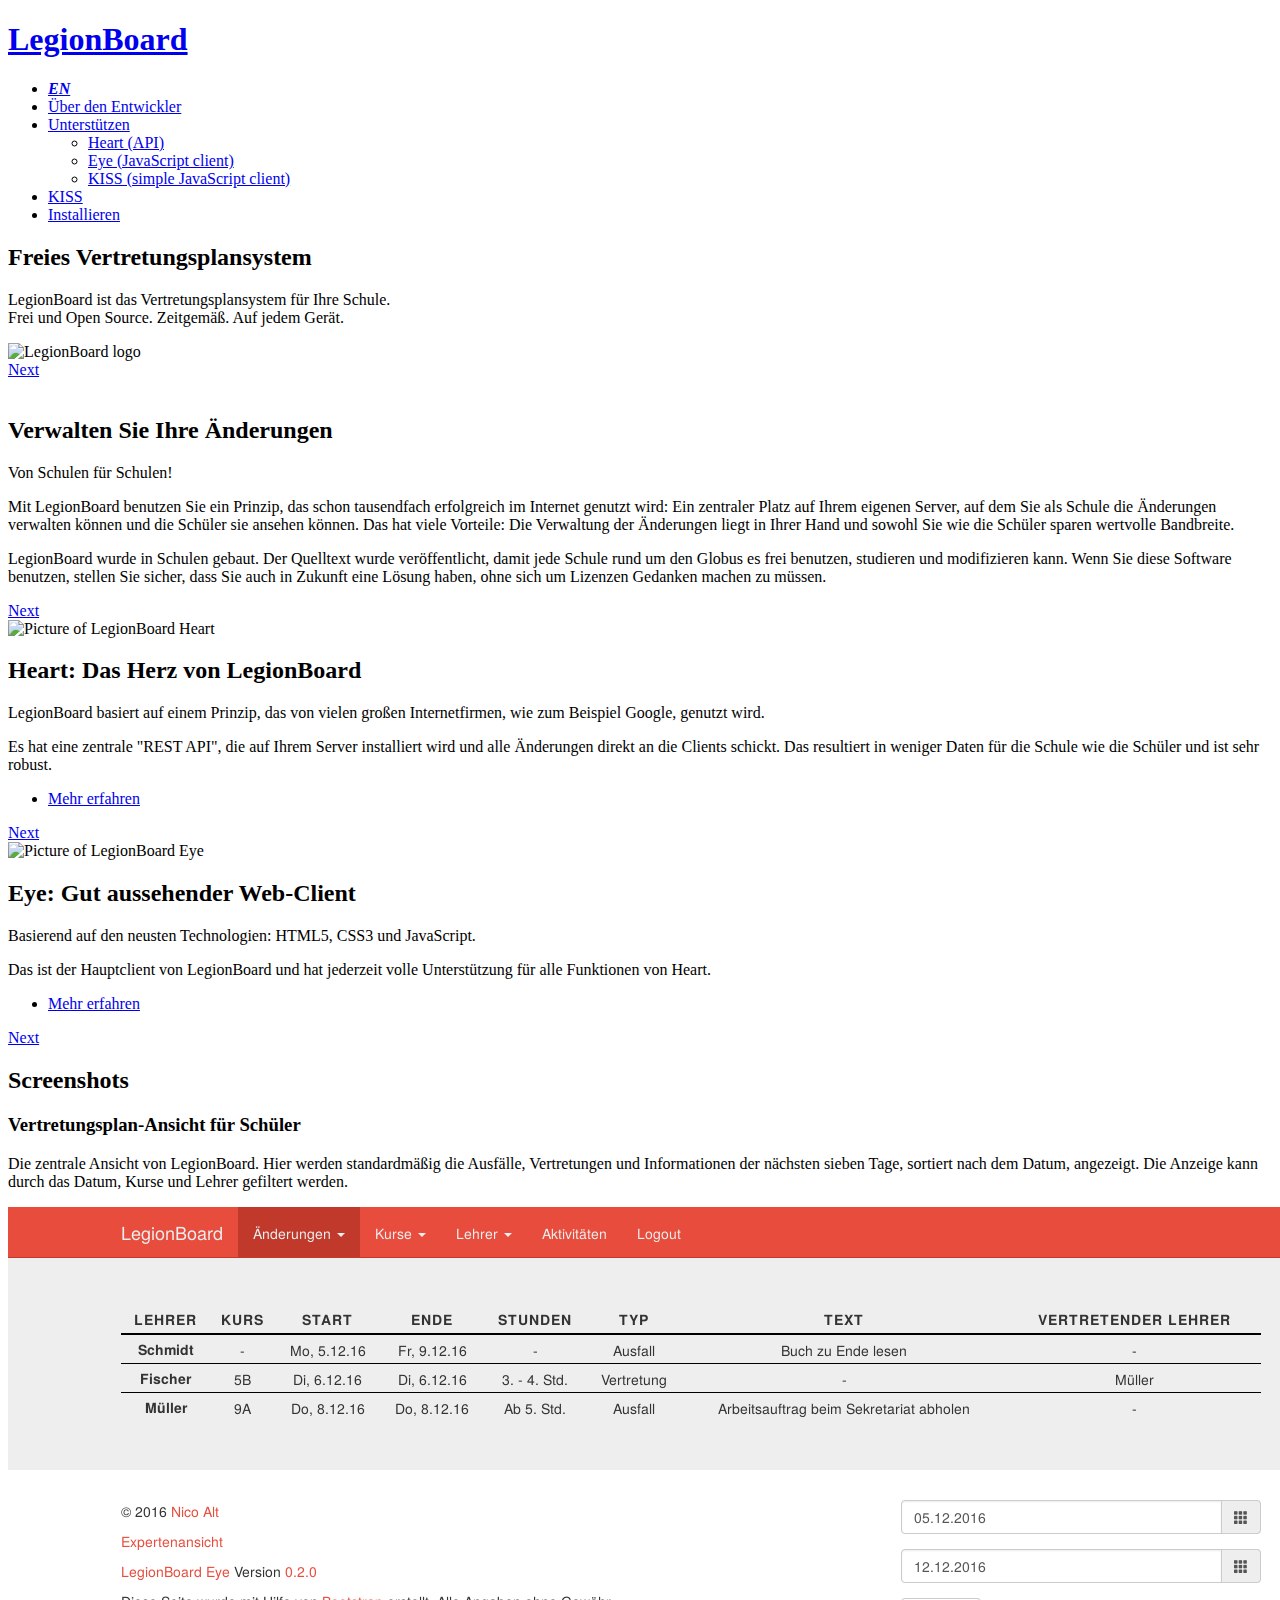
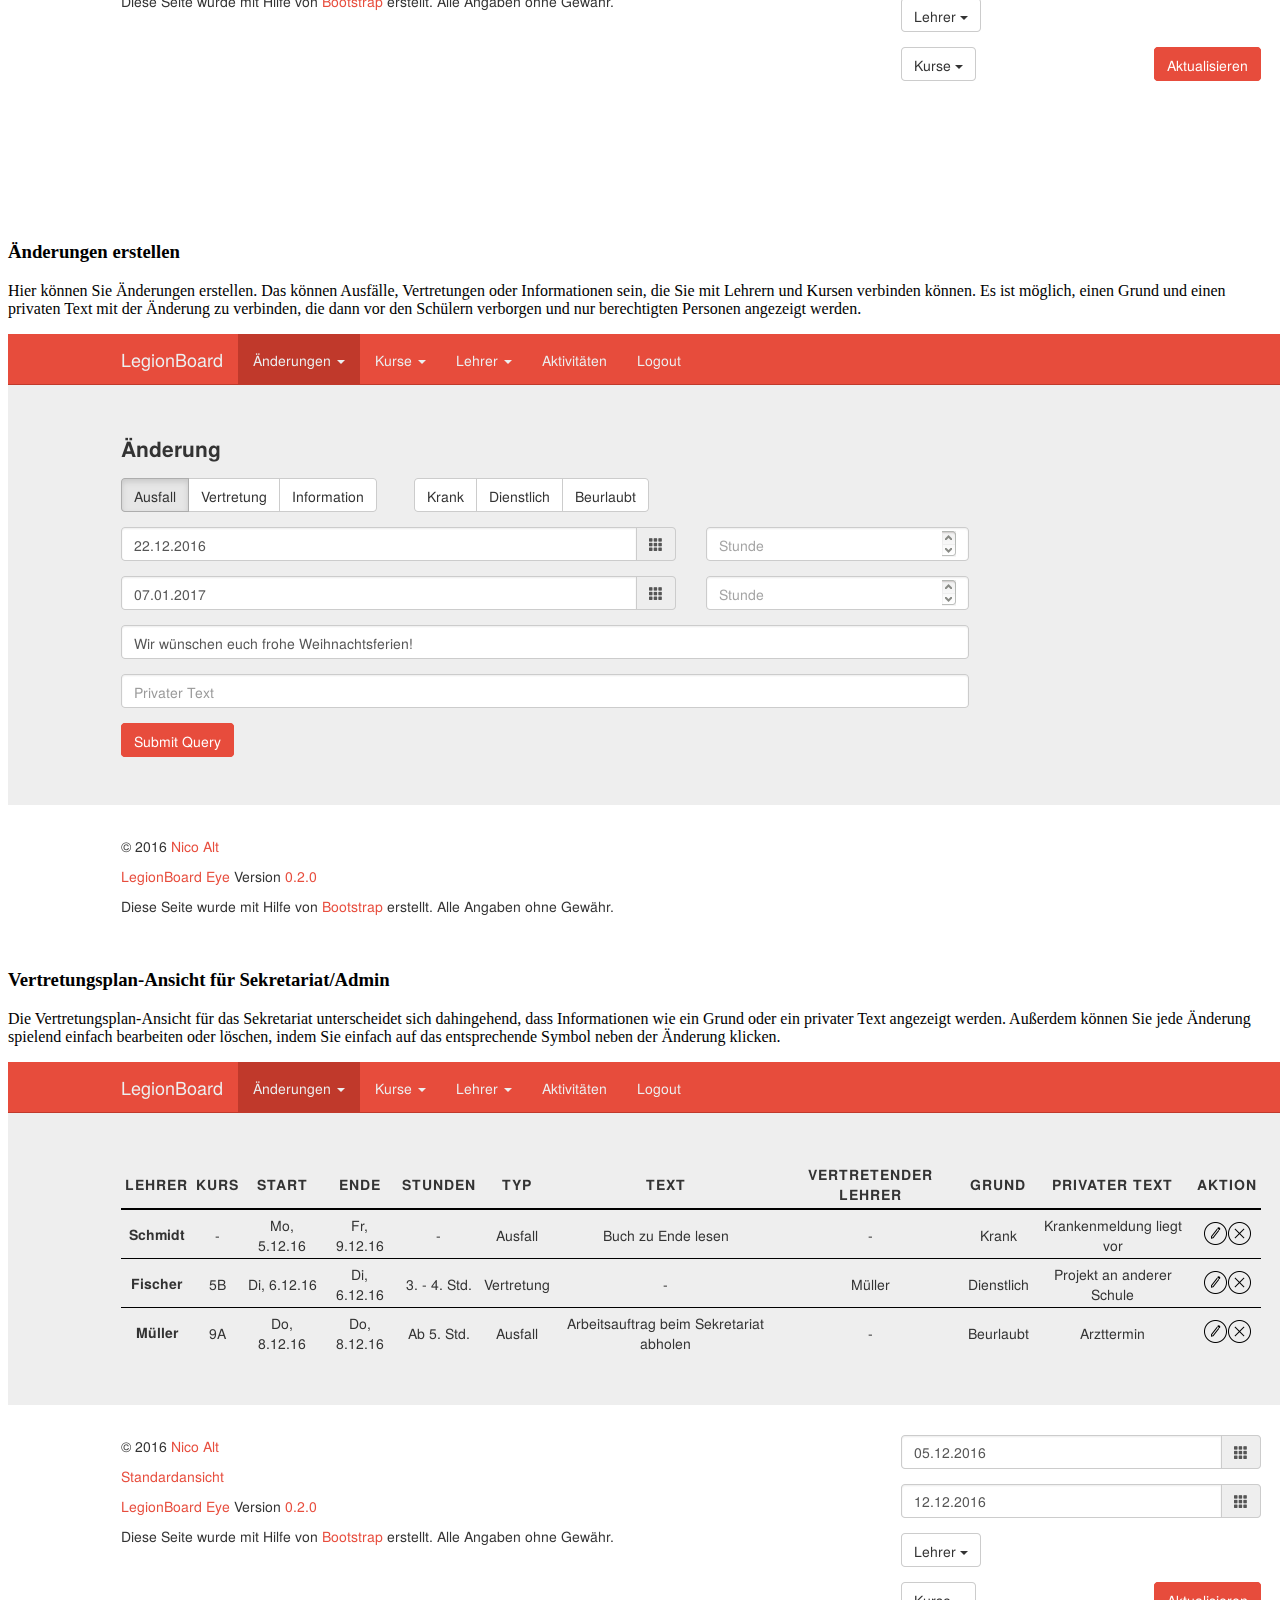
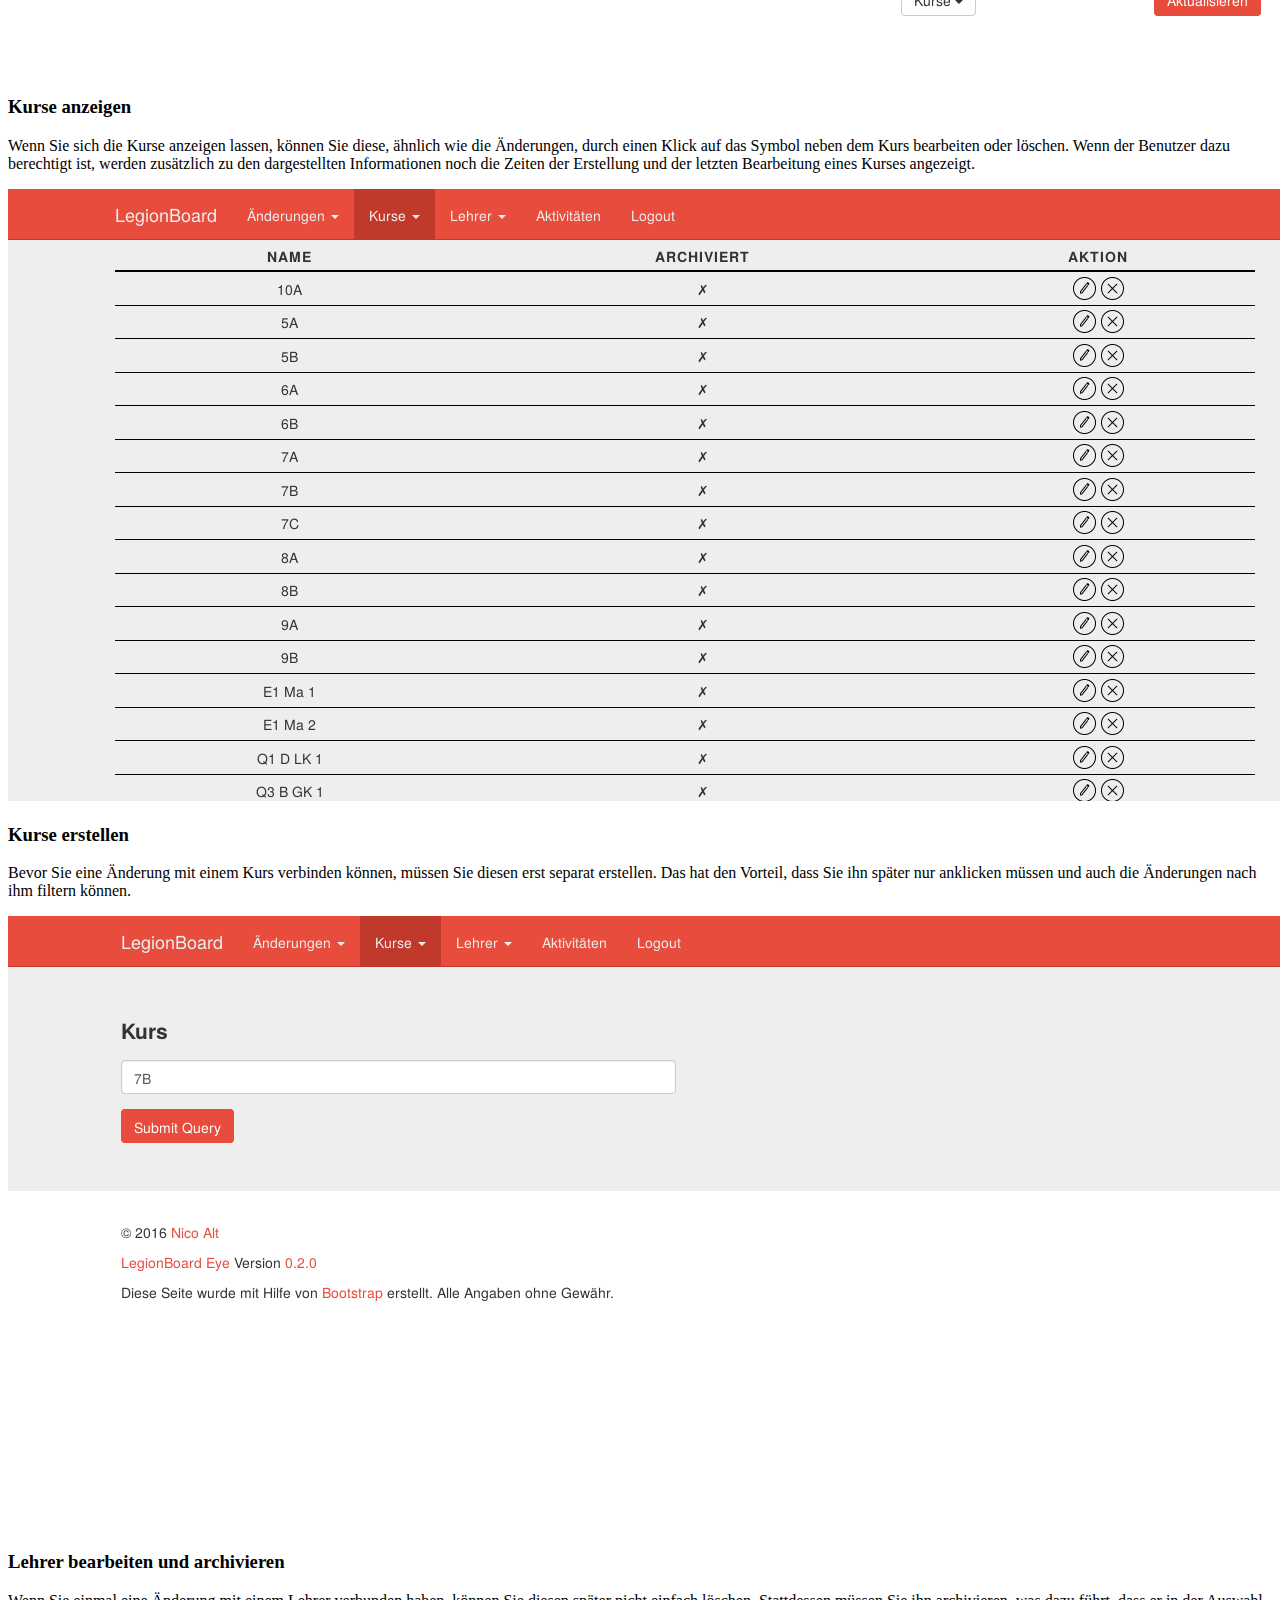
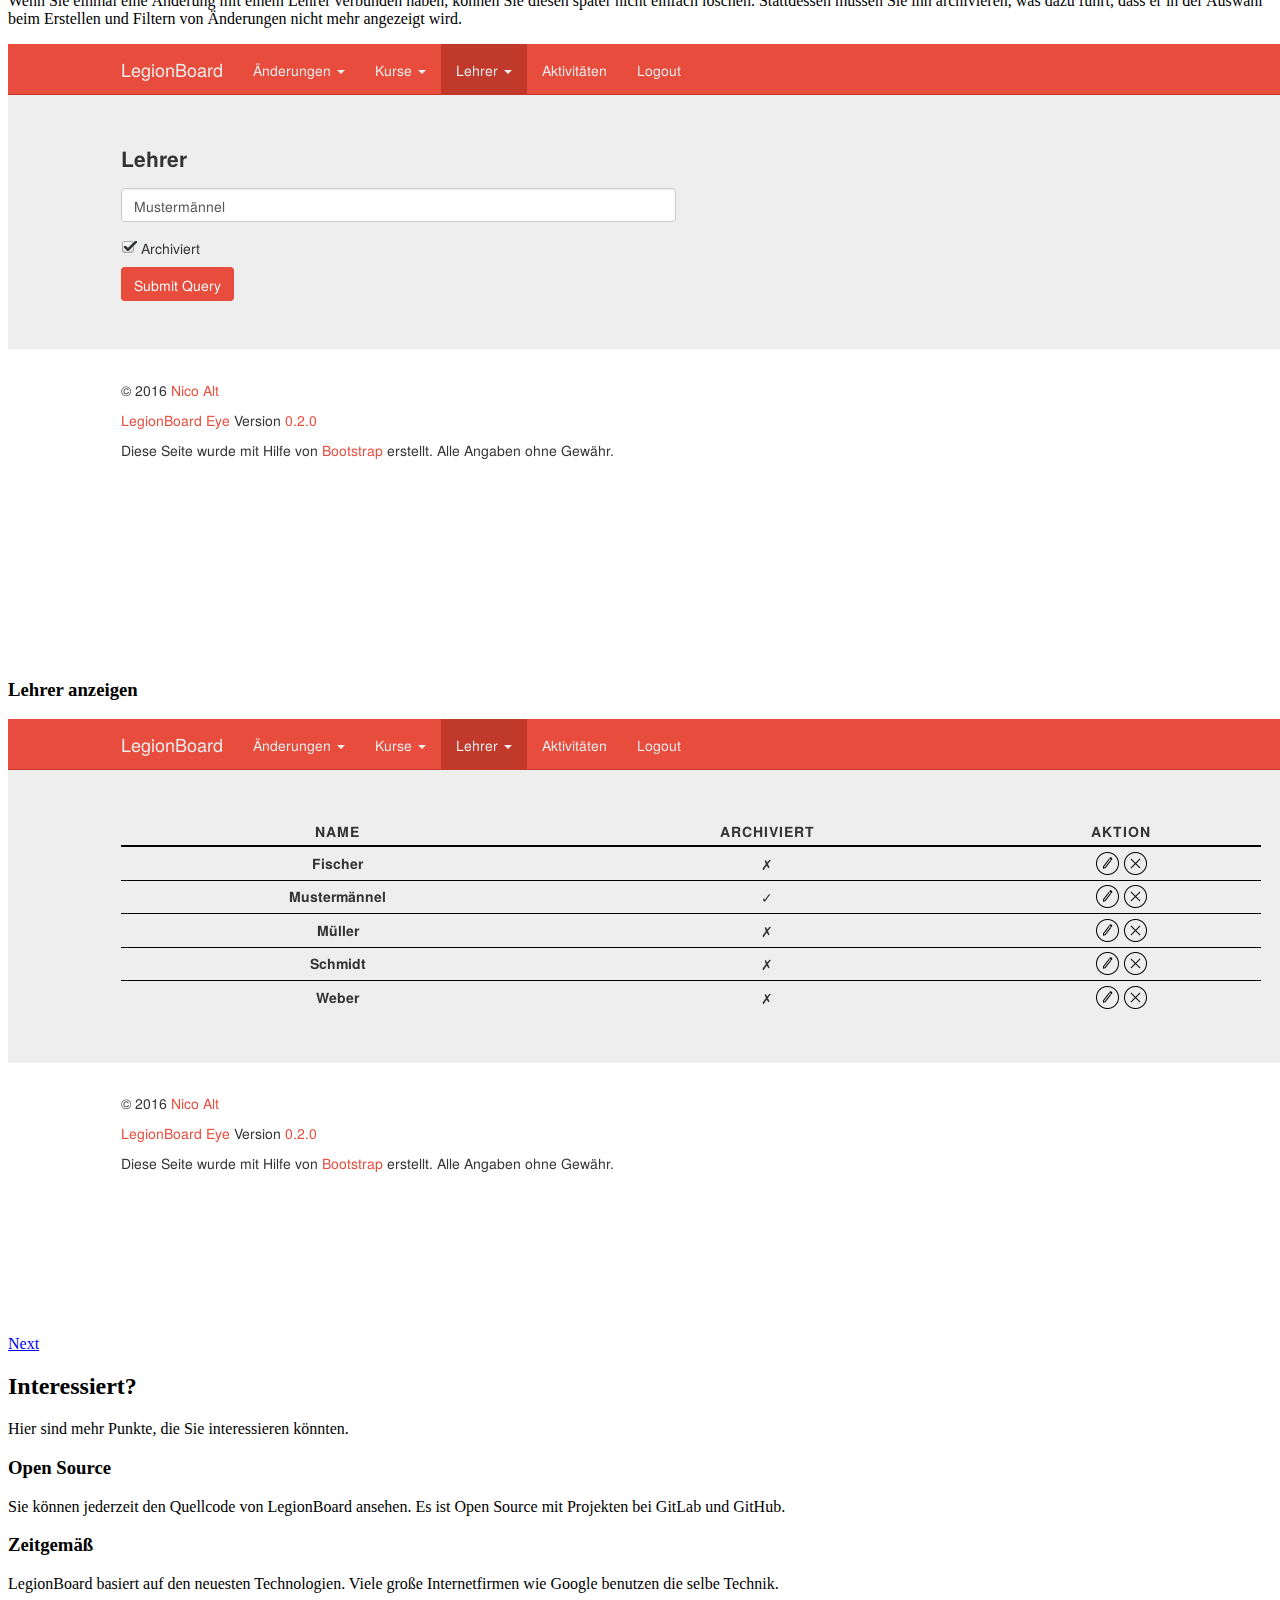
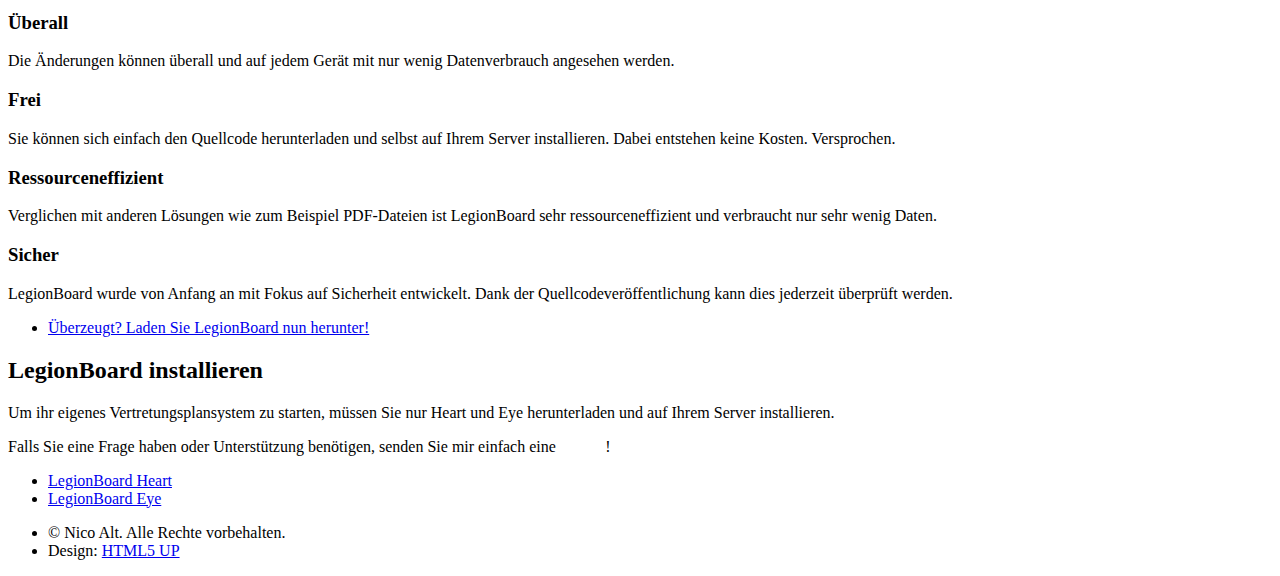
==== commit 8a70be9c: "Link to installation guide of Eye" ====
--- a/index_de.html
+++ b/index_de.html
@@ -36,7 +36,7 @@
 								</ul>
 							</li>
 							<li><a href="kiss/index.html">KISS</a></li>
-							<li><a href="#Download" class="button special scrolly">Herunterladen</a></li>
+							<li><a href="#Install" class="button special scrolly">Installieren</a></li>
 						</ul>
 					</nav>
 				</header>
@@ -288,10 +288,10 @@
 				</section>
 
 			<!-- Five -->
-				<section id="Download" class="wrapper style2 special fade">
+				<section id="Install" class="wrapper style2 special fade">
 					<div class="container">
 						<header>
-							<h2>LegionBoard herunterladen</h2>
+							<h2>LegionBoard installieren</h2>
 							<p>Um ihr eigenes Vertretungsplansystem zu starten,
 							müssen Sie nur Heart und Eye herunterladen und auf Ihrem
 							Server installieren.</p>
@@ -300,7 +300,7 @@
 						</header>
 						<ul class="actions">
 							<li><a href="https://gitlab.com/legionboard/heart/tags" class="button fit" target="_blank">LegionBoard Heart</a></li>
-							<li><a href="https://gitlab.com/legionboard/eye/tags" class="button fit" target="_blank">LegionBoard Eye</a></li>
+							<li><a href="https://gitlab.com/legionboard/eye/blob/master/install/german.md" class="button fit" target="_blank">LegionBoard Eye</a></li>
 						</ul>
 					</div>
 				</section>
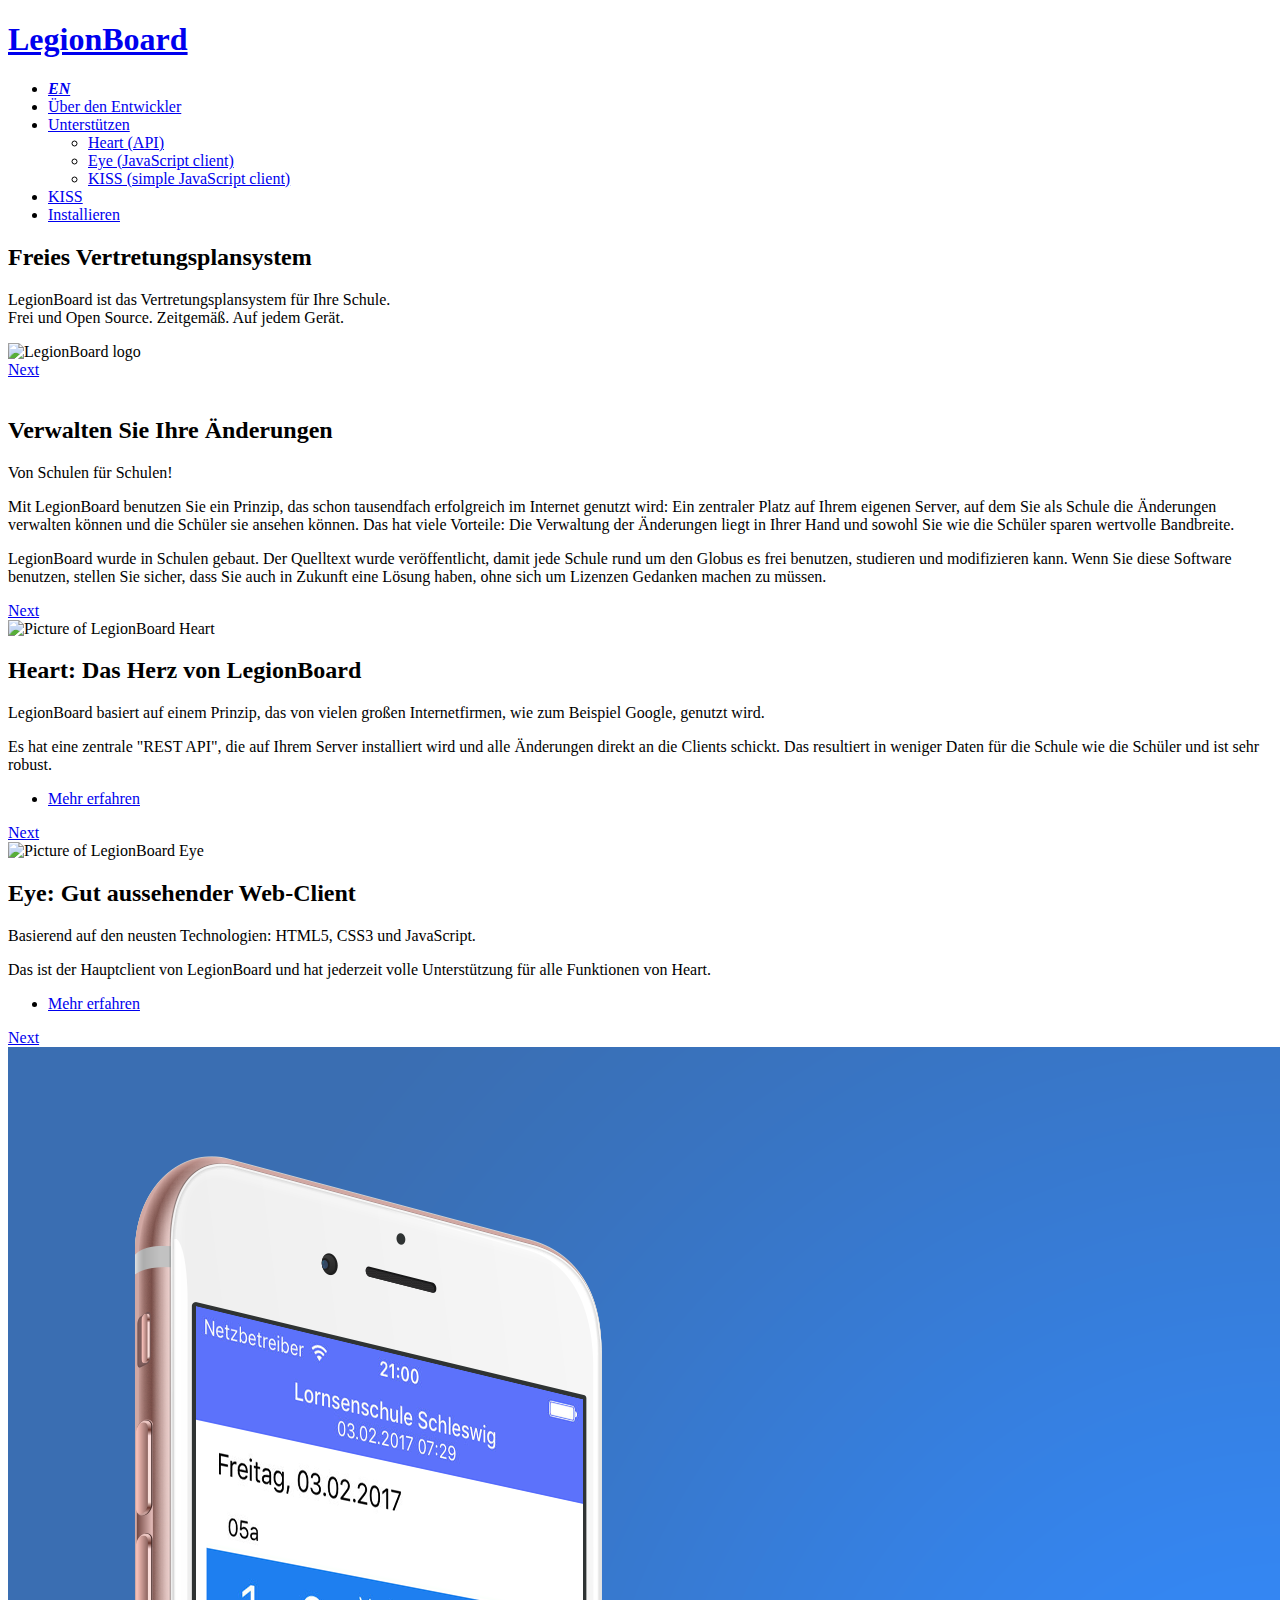
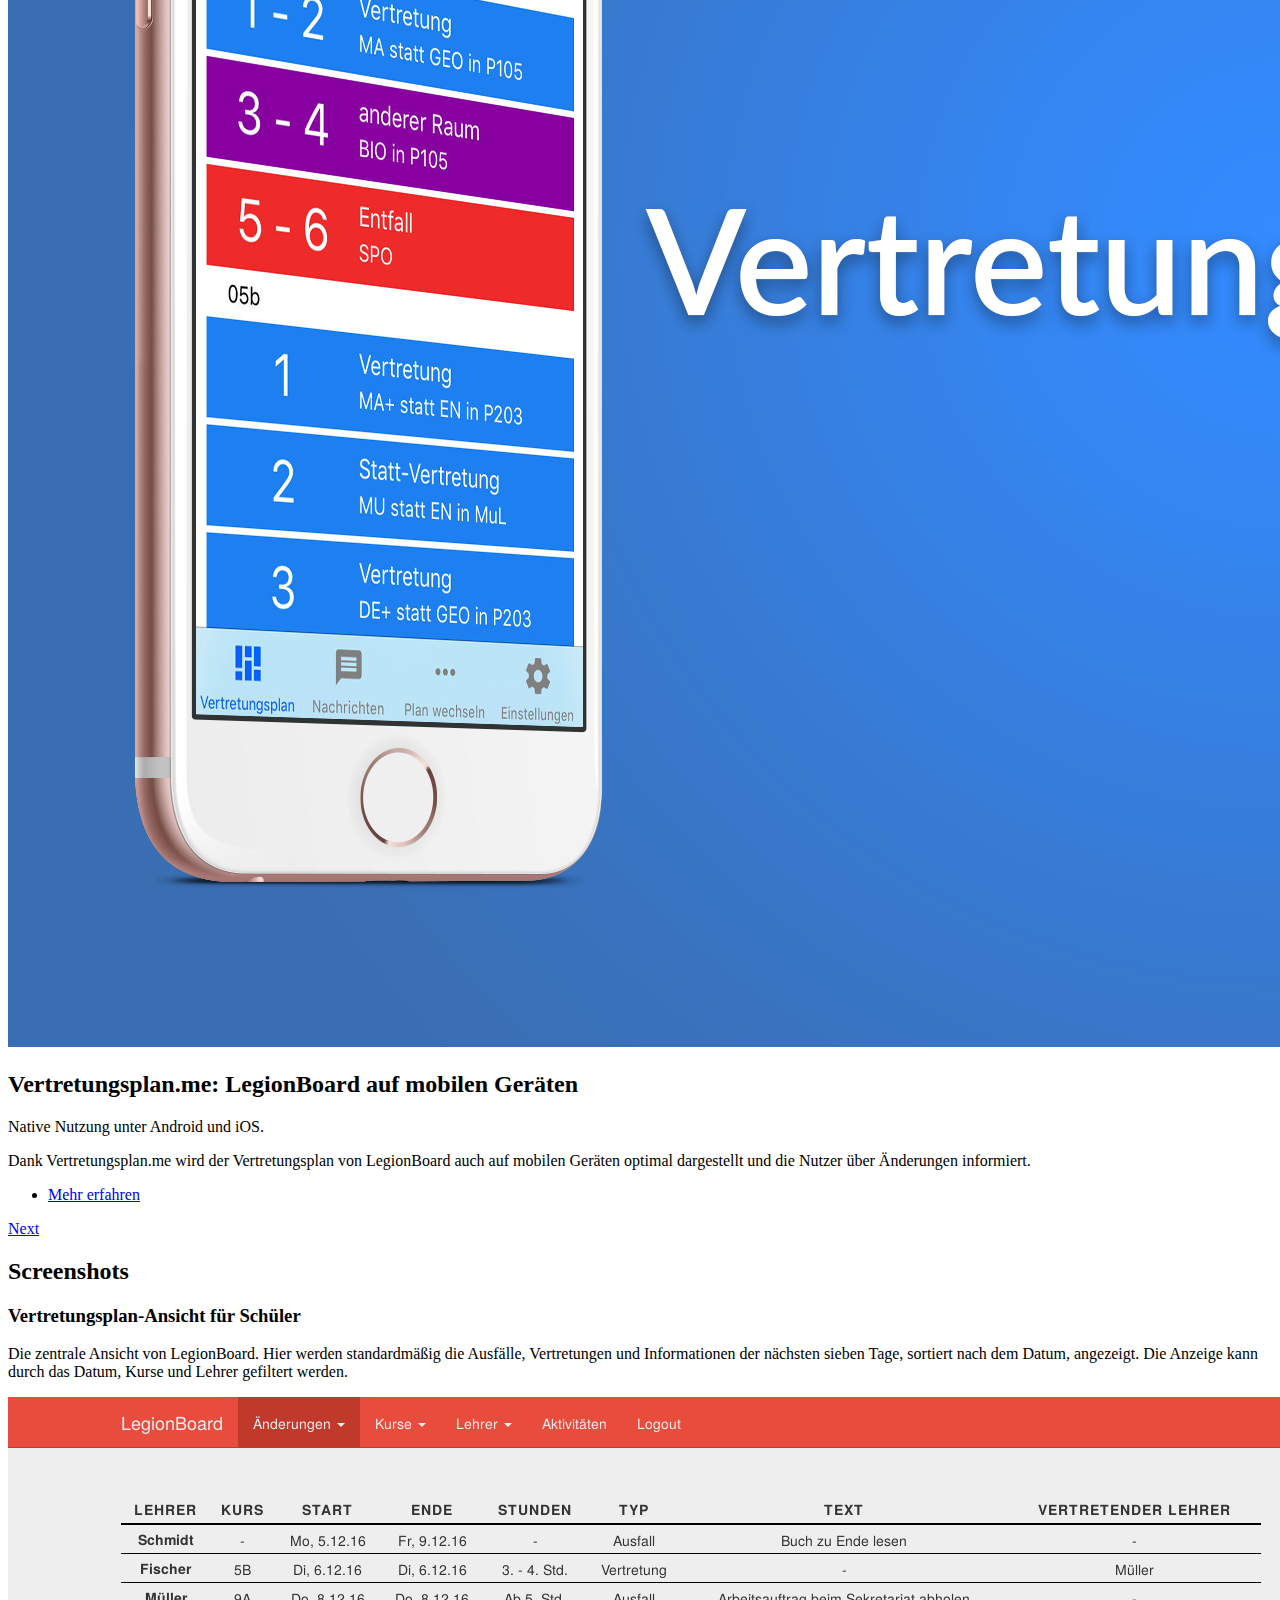
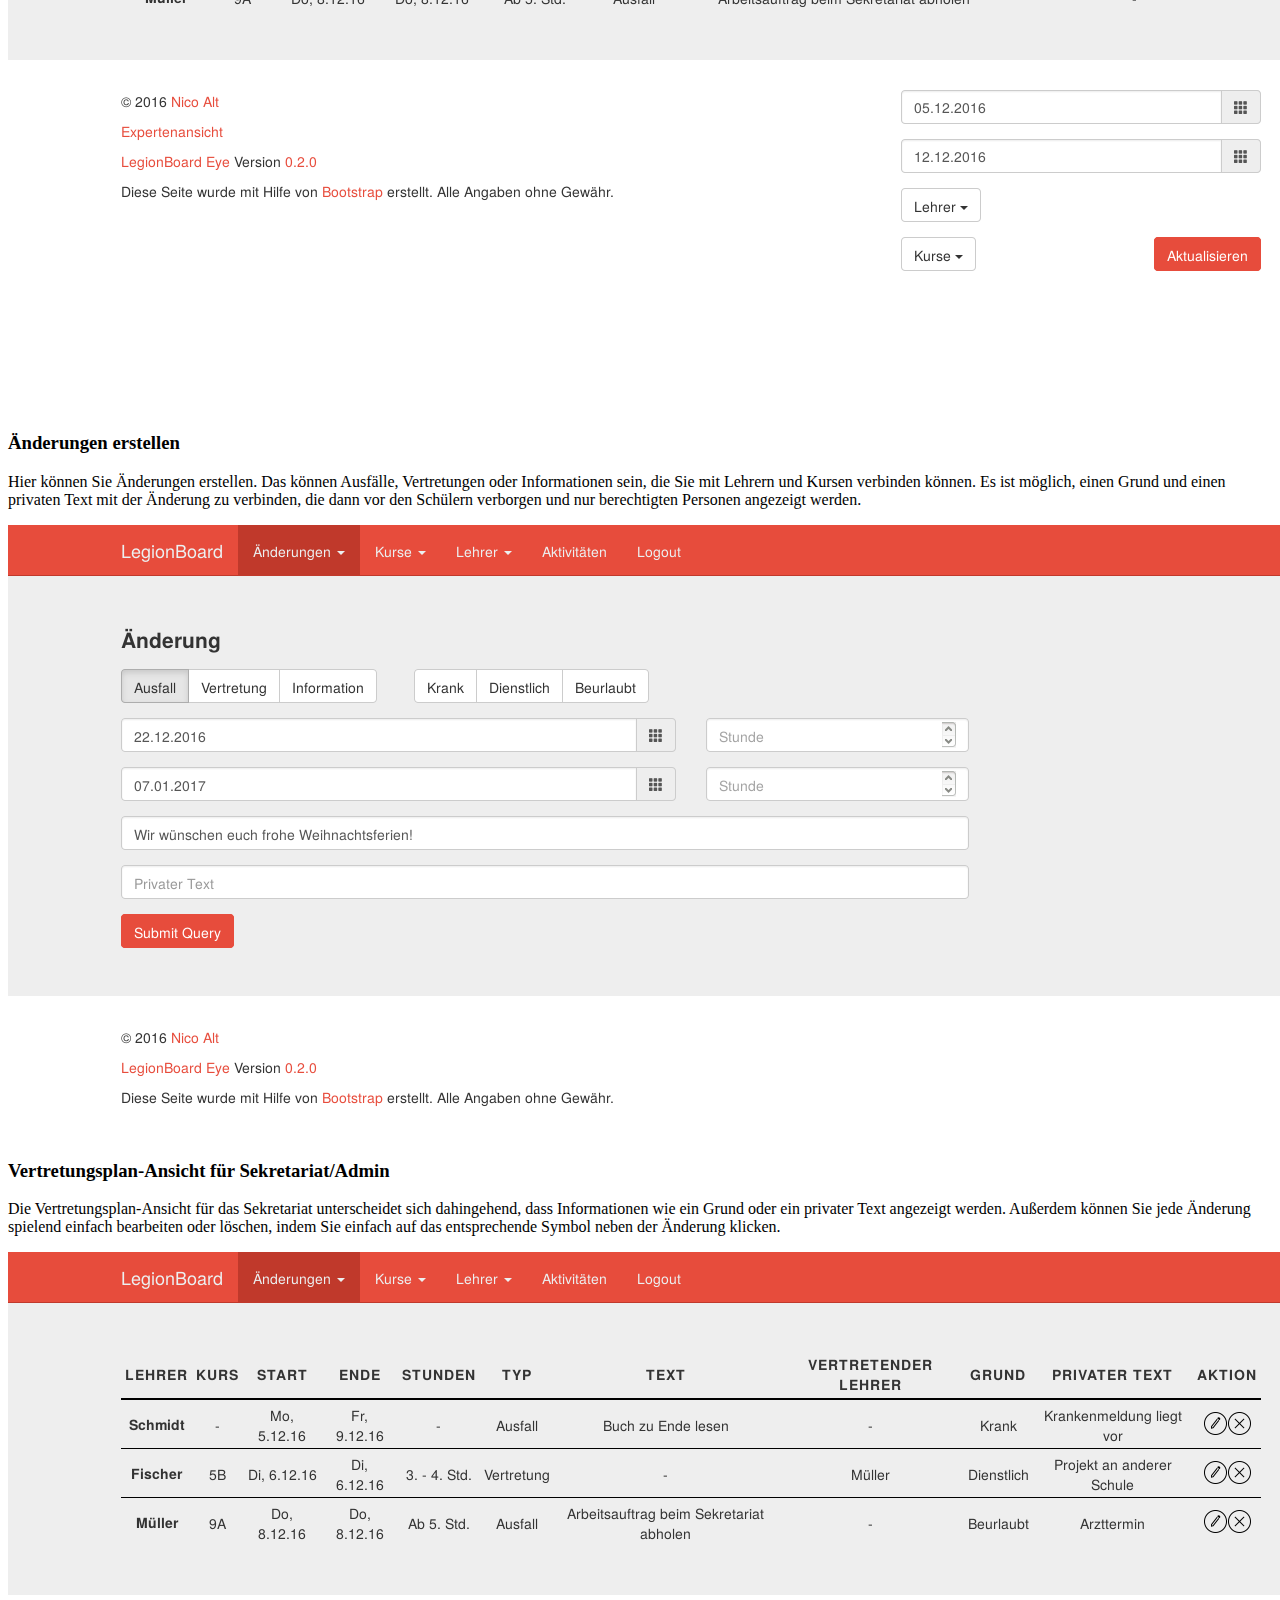
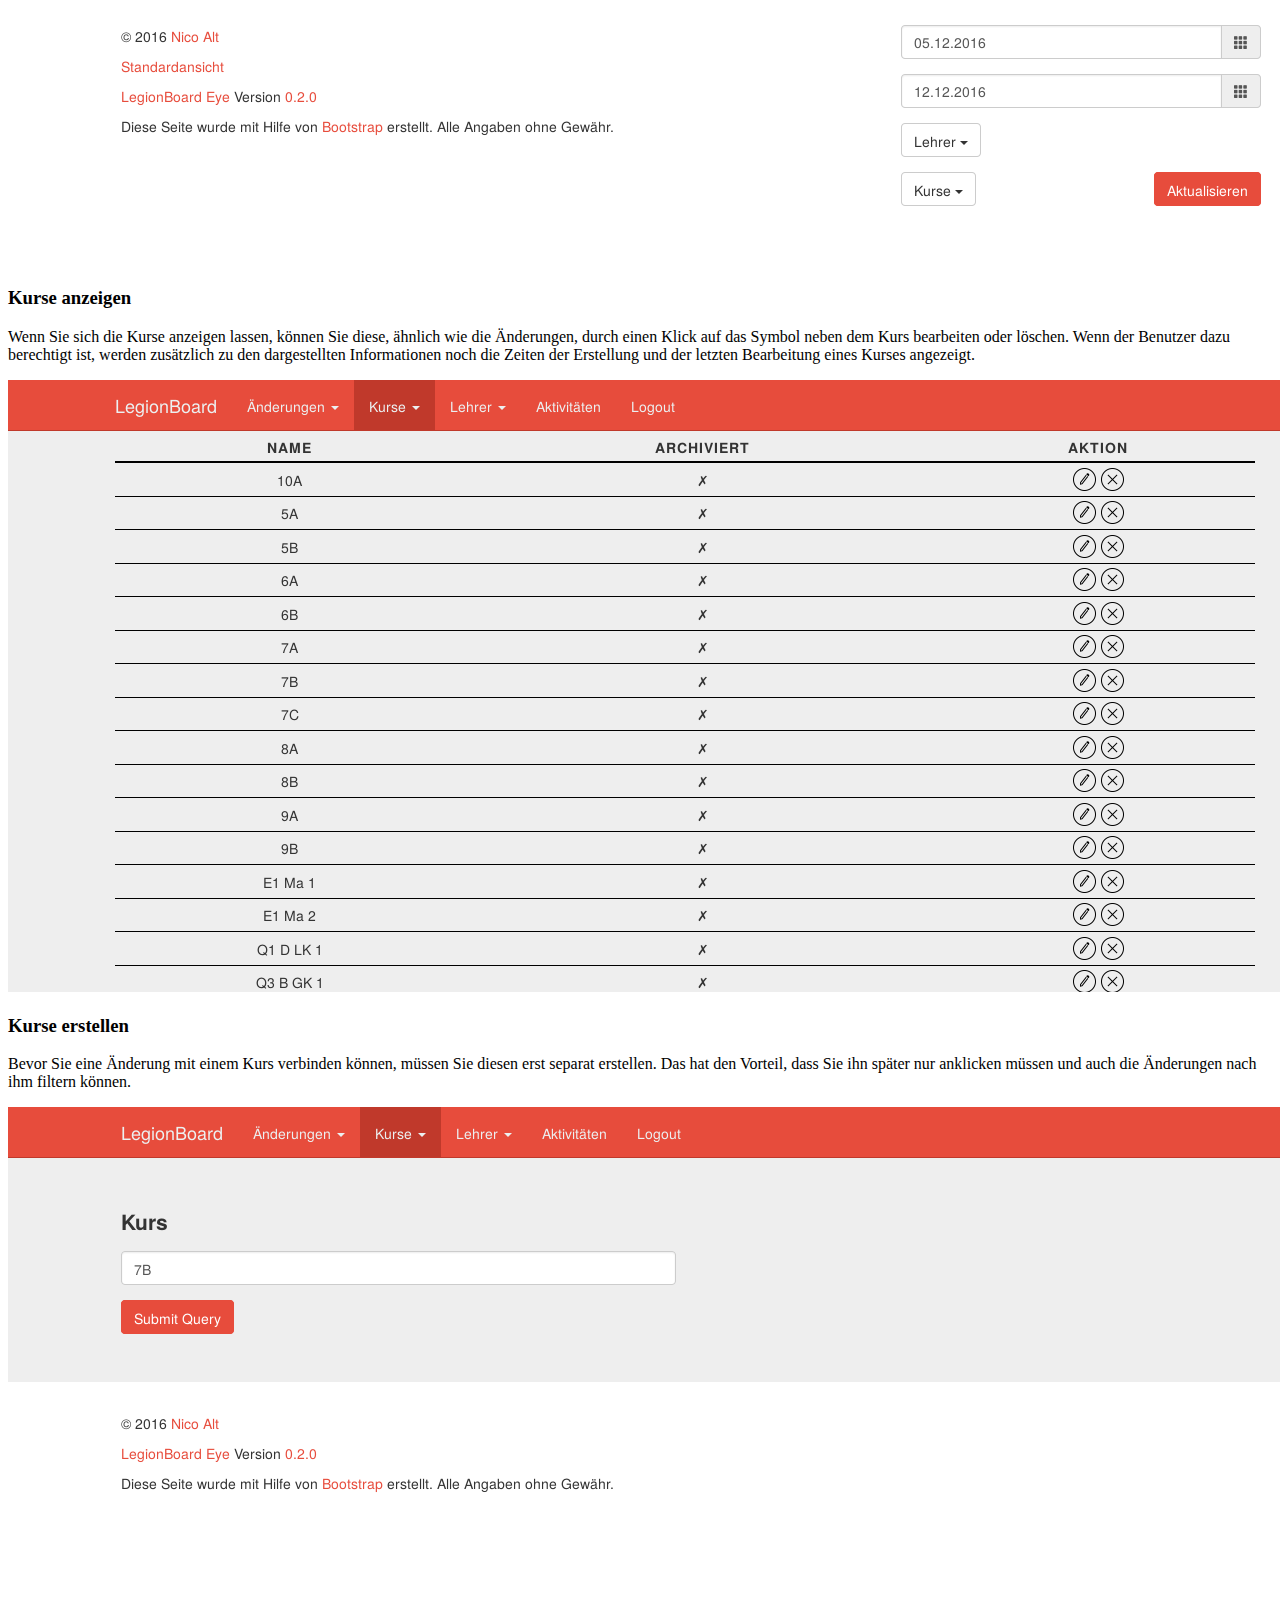
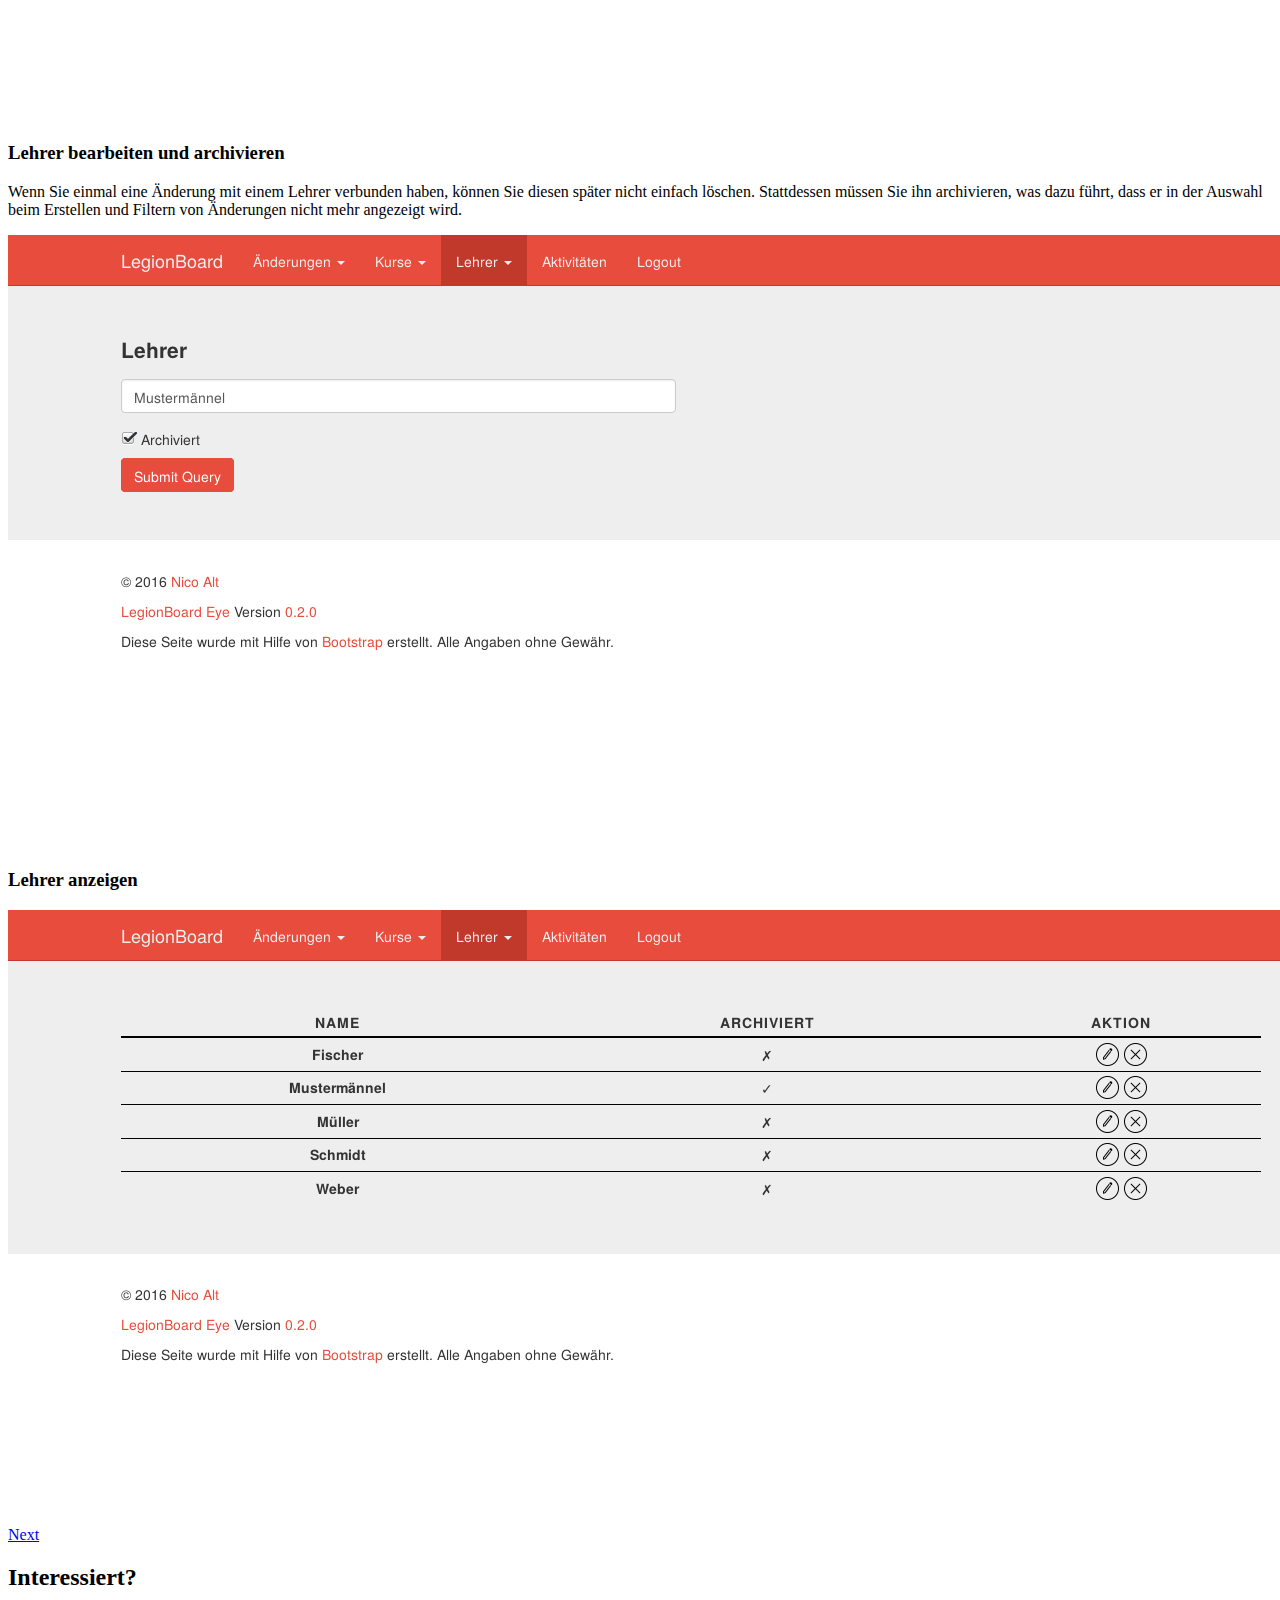
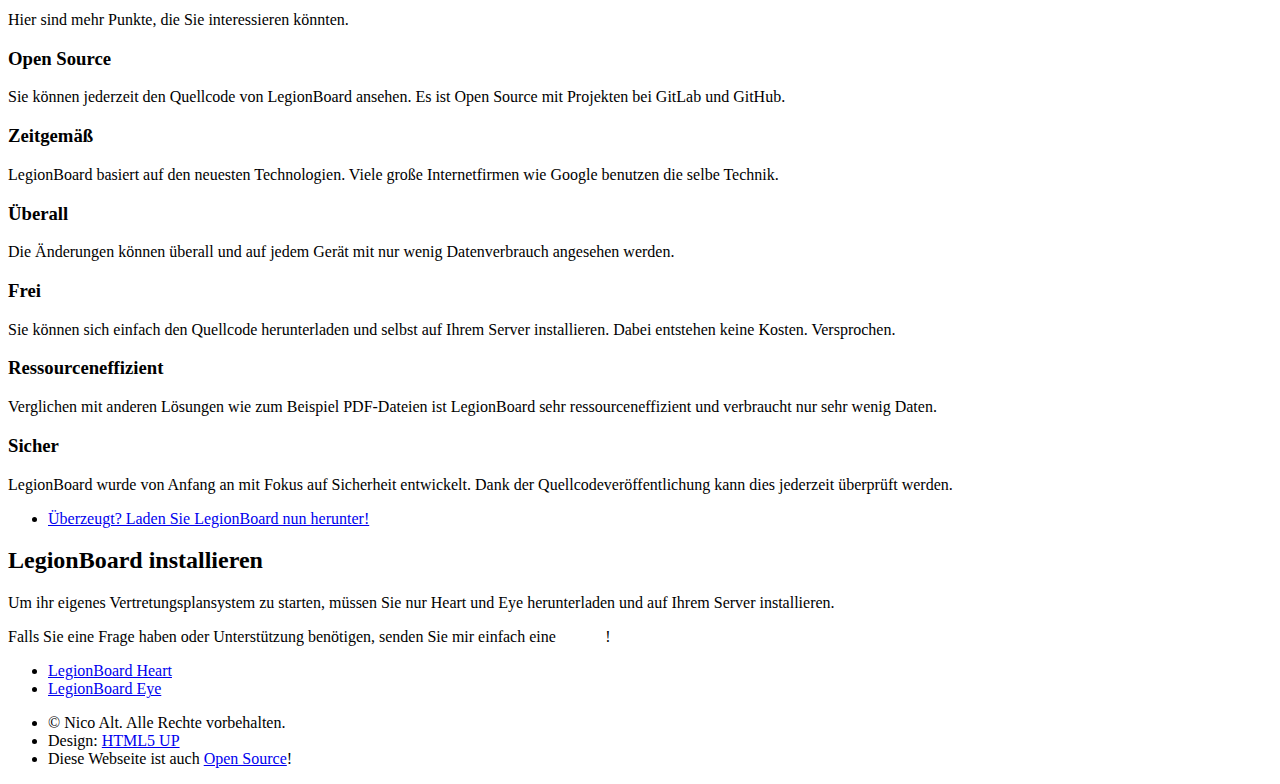
==== commit 2f817667: "Add information about Vertretungsplan.me" ====
--- a/index_de.html
+++ b/index_de.html
@@ -120,6 +120,27 @@
 							<li><a href="https://gitlab.com/legionboard/eye" class="button">Mehr erfahren</a></li>
 						</ul>
 					</div>
+					<a href="#Vertretungsplan-me" class="goto-next scrolly">Next</a>
+				</section>
+
+			<!-- Vertretungsplan.me -->
+				<section id="Vertretungsplan-me" class="spotlight style2 right">
+					<span class="image fit main"><img src="images/vertretungsplan-me.png" alt="App by Vertretungsplan.me" /></span>
+					<div class="content">
+						<header>
+							<h2>Vertretungsplan.me: LegionBoard auf mobilen Geräten</h2>
+							<p>
+								Native Nutzung unter Android und iOS.
+							</p>
+						</header>
+						<p>
+							Dank Vertretungsplan.me wird der Vertretungsplan von LegionBoard auch auf mobilen Geräten
+							optimal dargestellt und die Nutzer über Änderungen informiert.
+						</p>
+						<ul class="actions">
+							<li><a href="https://vertretungsplan.me" class="button">Mehr erfahren</a></li>
+						</ul>
+					</div>
 					<a href="#Screenshots" class="goto-next scrolly">Next</a>
 				</section>
 
@@ -299,7 +320,7 @@
 							<a href="mailto:nicoalt@posteo.org?subject=LegionBoard" style="color: white">E-Mail</a>!</p>
 						</header>
 						<ul class="actions">
-							<li><a href="https://gitlab.com/legionboard/heart/tags" class="button fit" target="_blank">LegionBoard Heart</a></li>
+							<li><a href="https://gitlab.com/legionboard/heart/blob/master/install/german.md" class="button fit" target="_blank">LegionBoard Heart</a></li>
 							<li><a href="https://gitlab.com/legionboard/eye/blob/master/install/german.md" class="button fit" target="_blank">LegionBoard Eye</a></li>
 						</ul>
 					</div>
@@ -309,6 +330,7 @@
 				<footer id="footer">
 					<ul class="copyright">
 						<li>&copy; Nico Alt. Alle Rechte vorbehalten.</li><li>Design: <a href="http://html5up.net">HTML5 UP</a></li>
+						<li>Diese Webseite ist auch <a href="https://gitlab.com/legionboard/website" target="_blank">Open Source</a>!</li>
 					</ul>
 				</footer>
 
